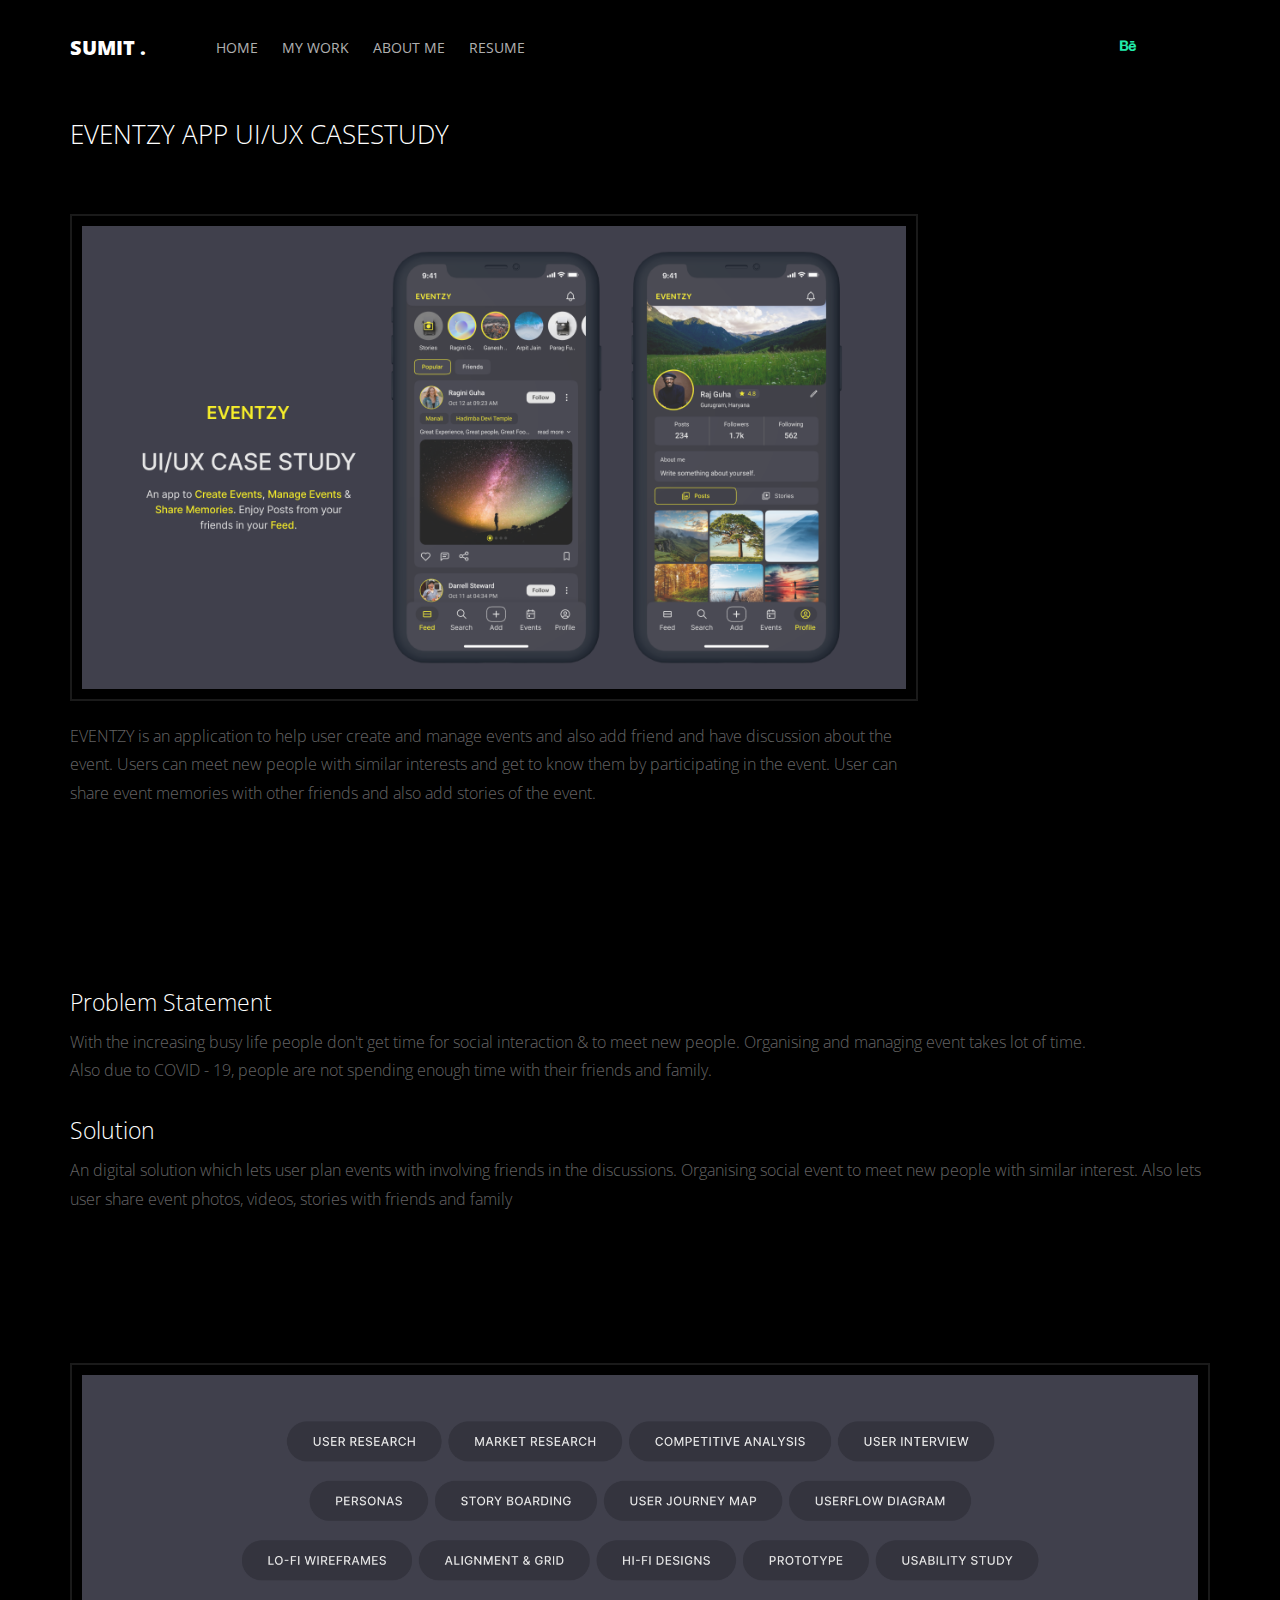
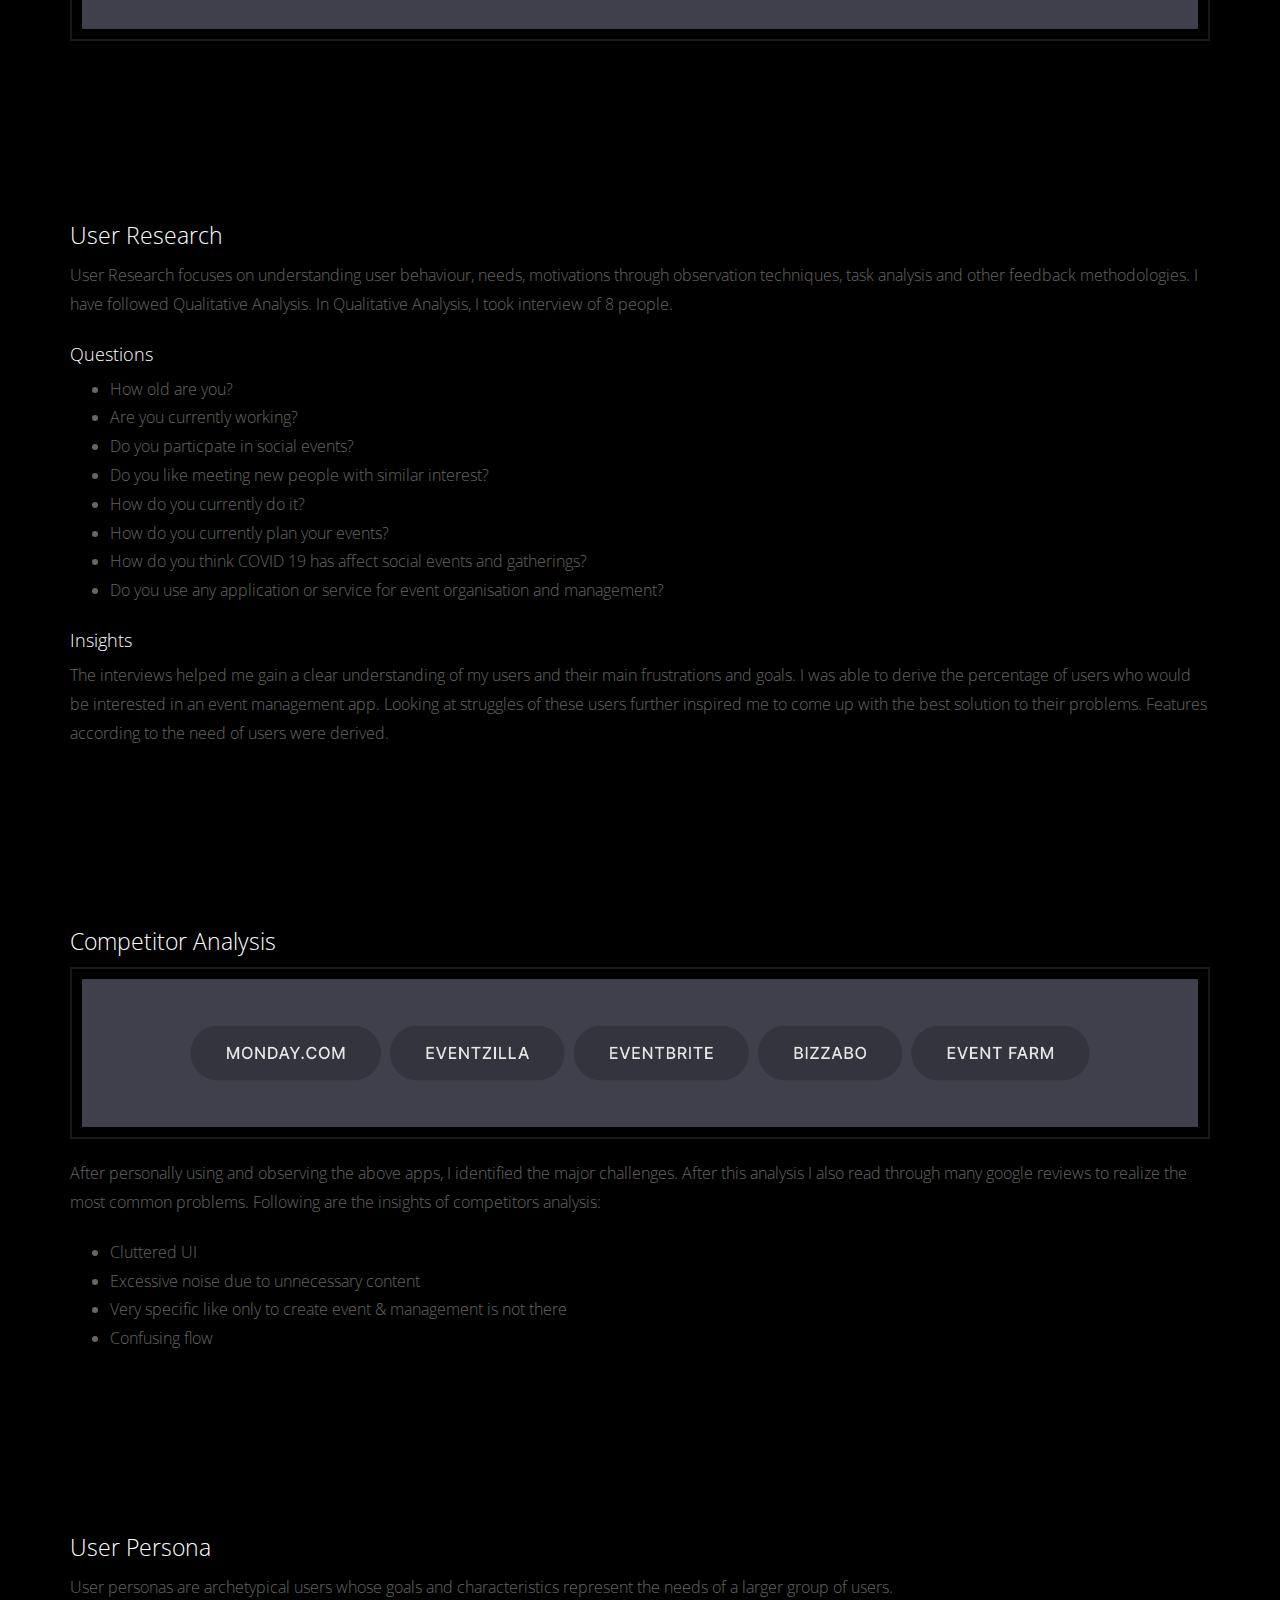
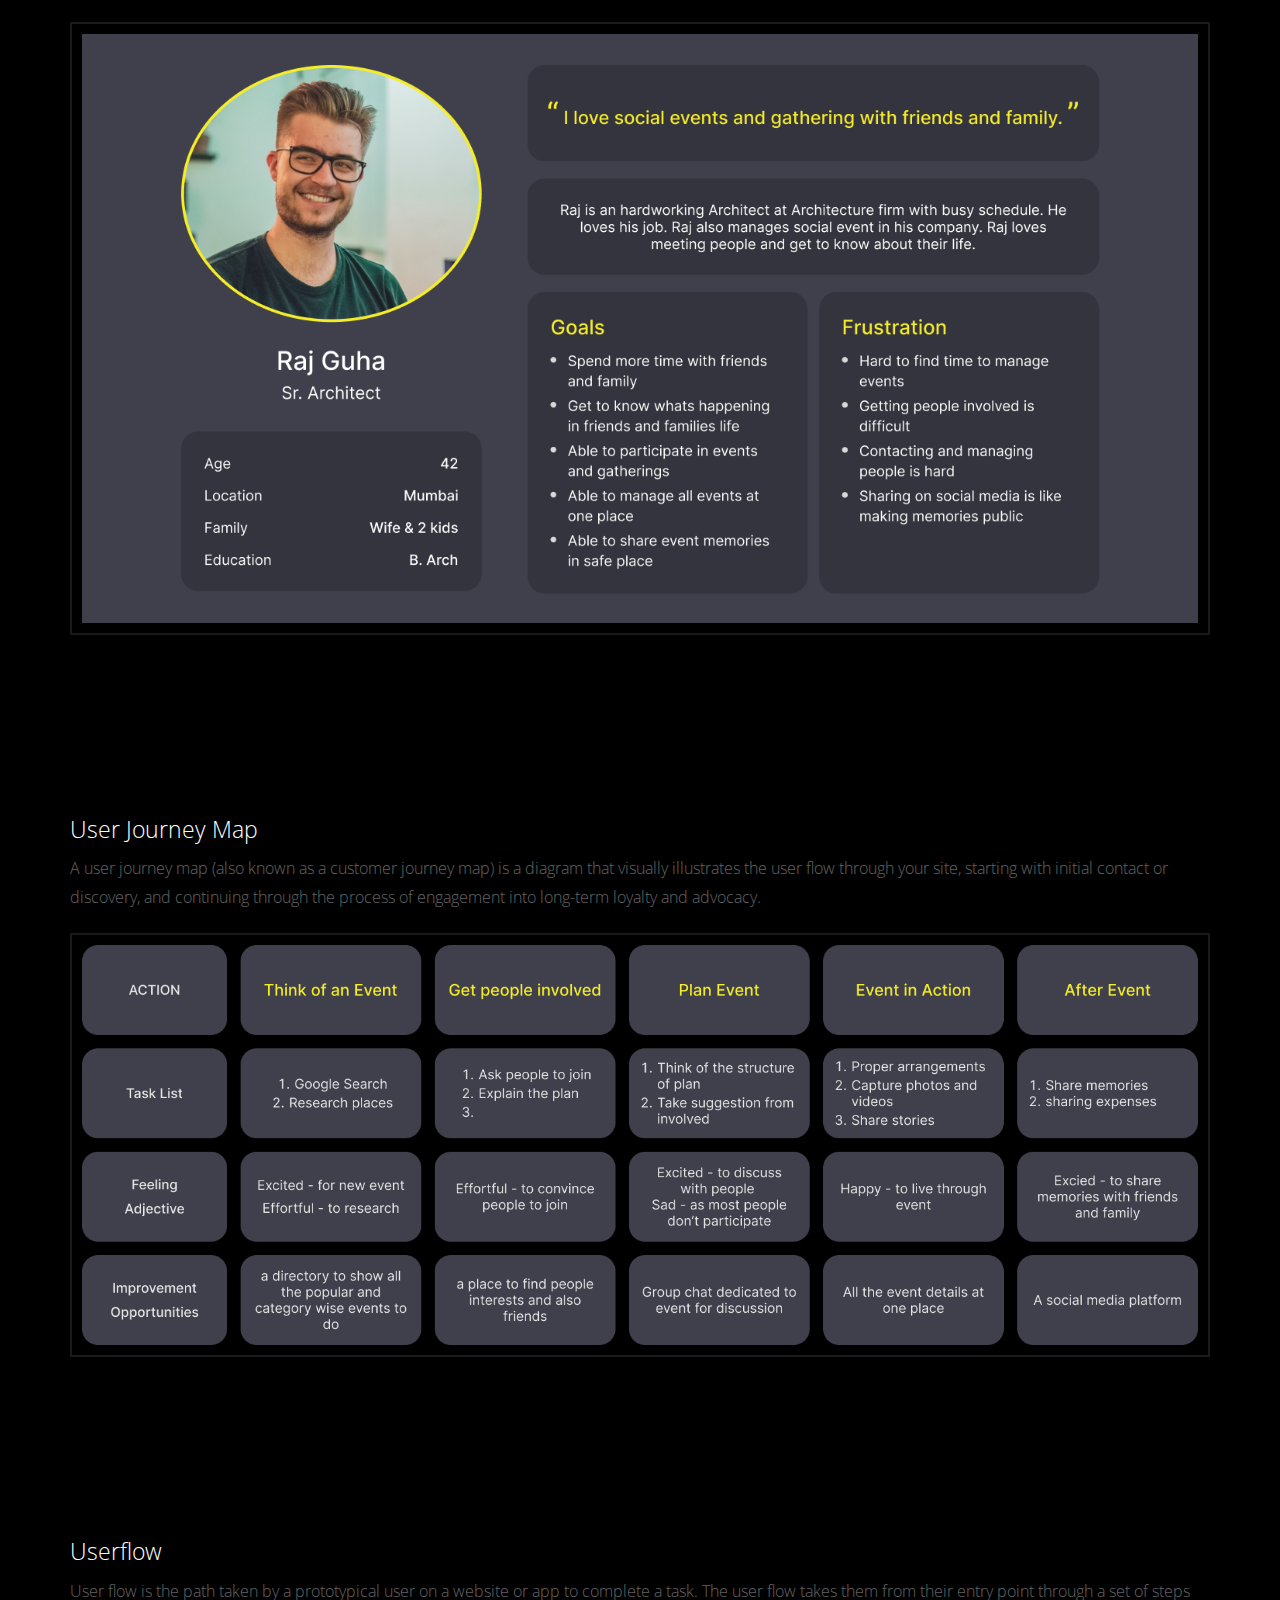
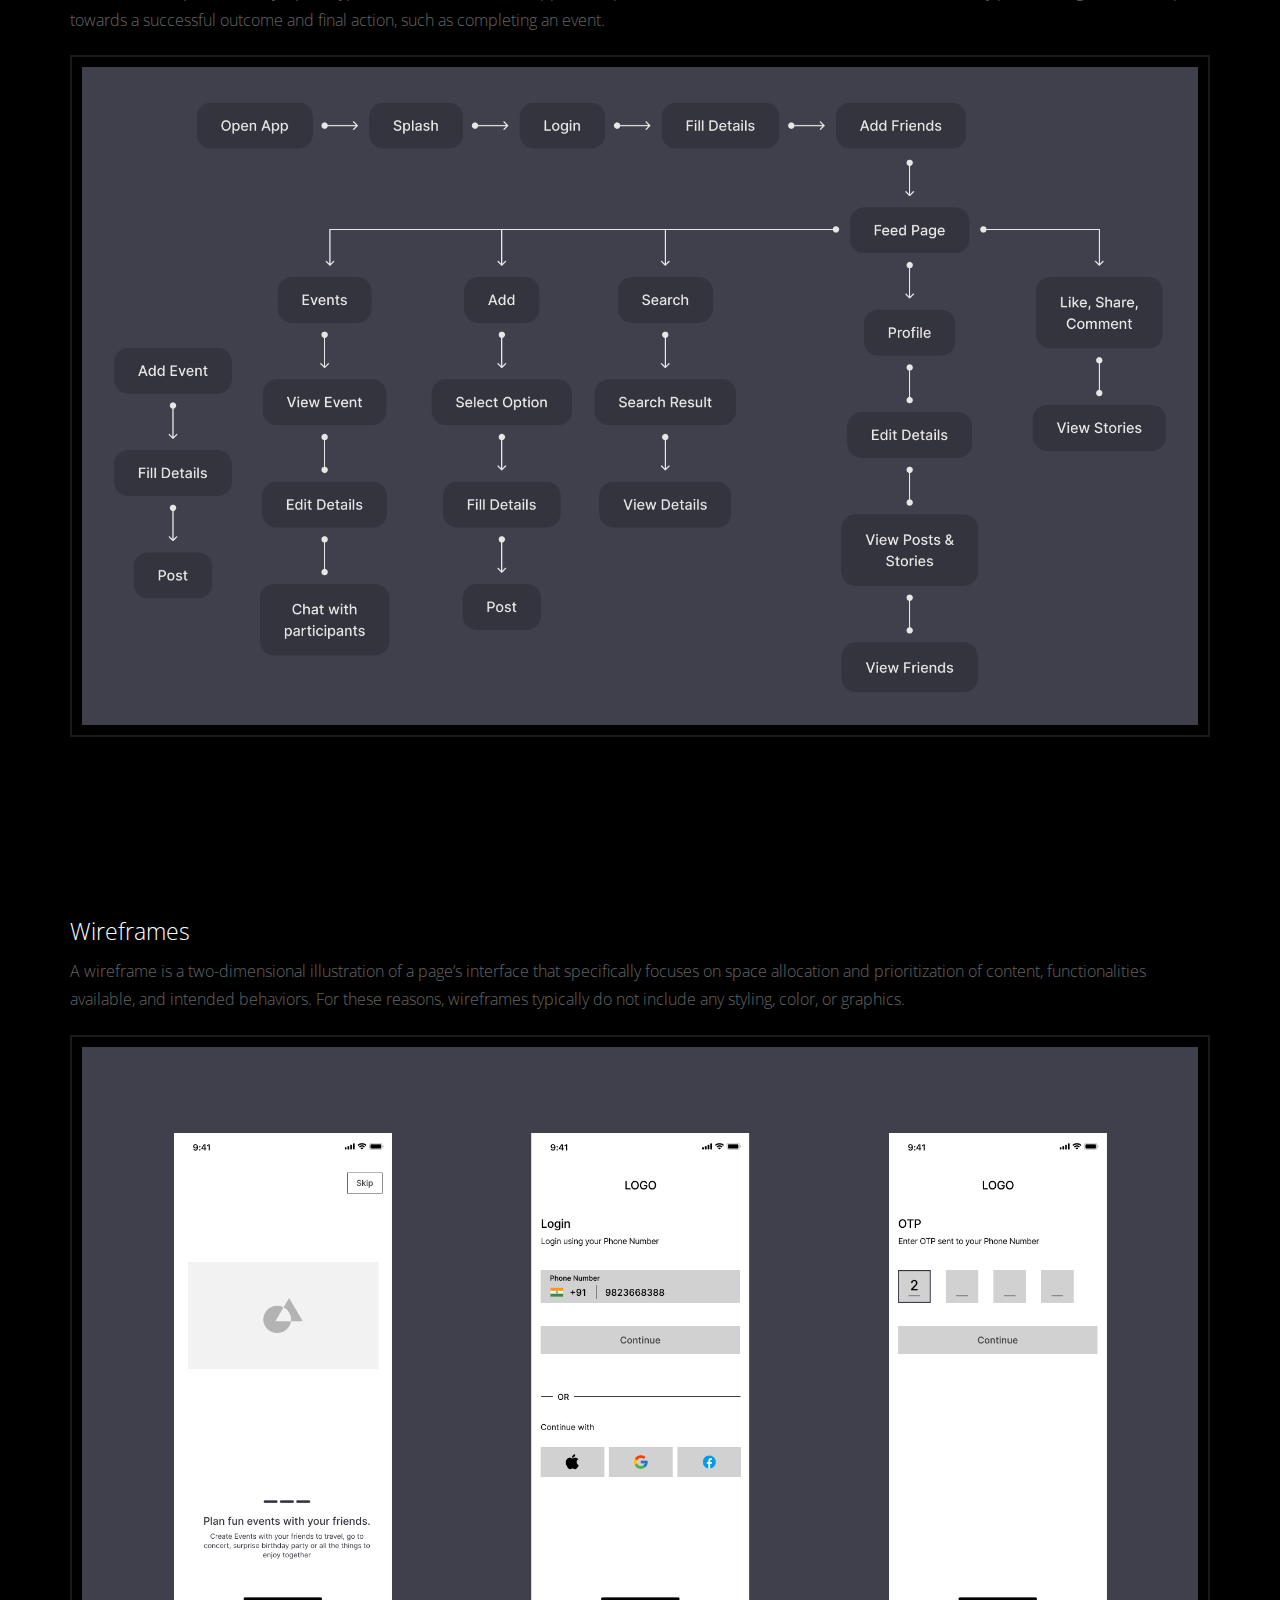
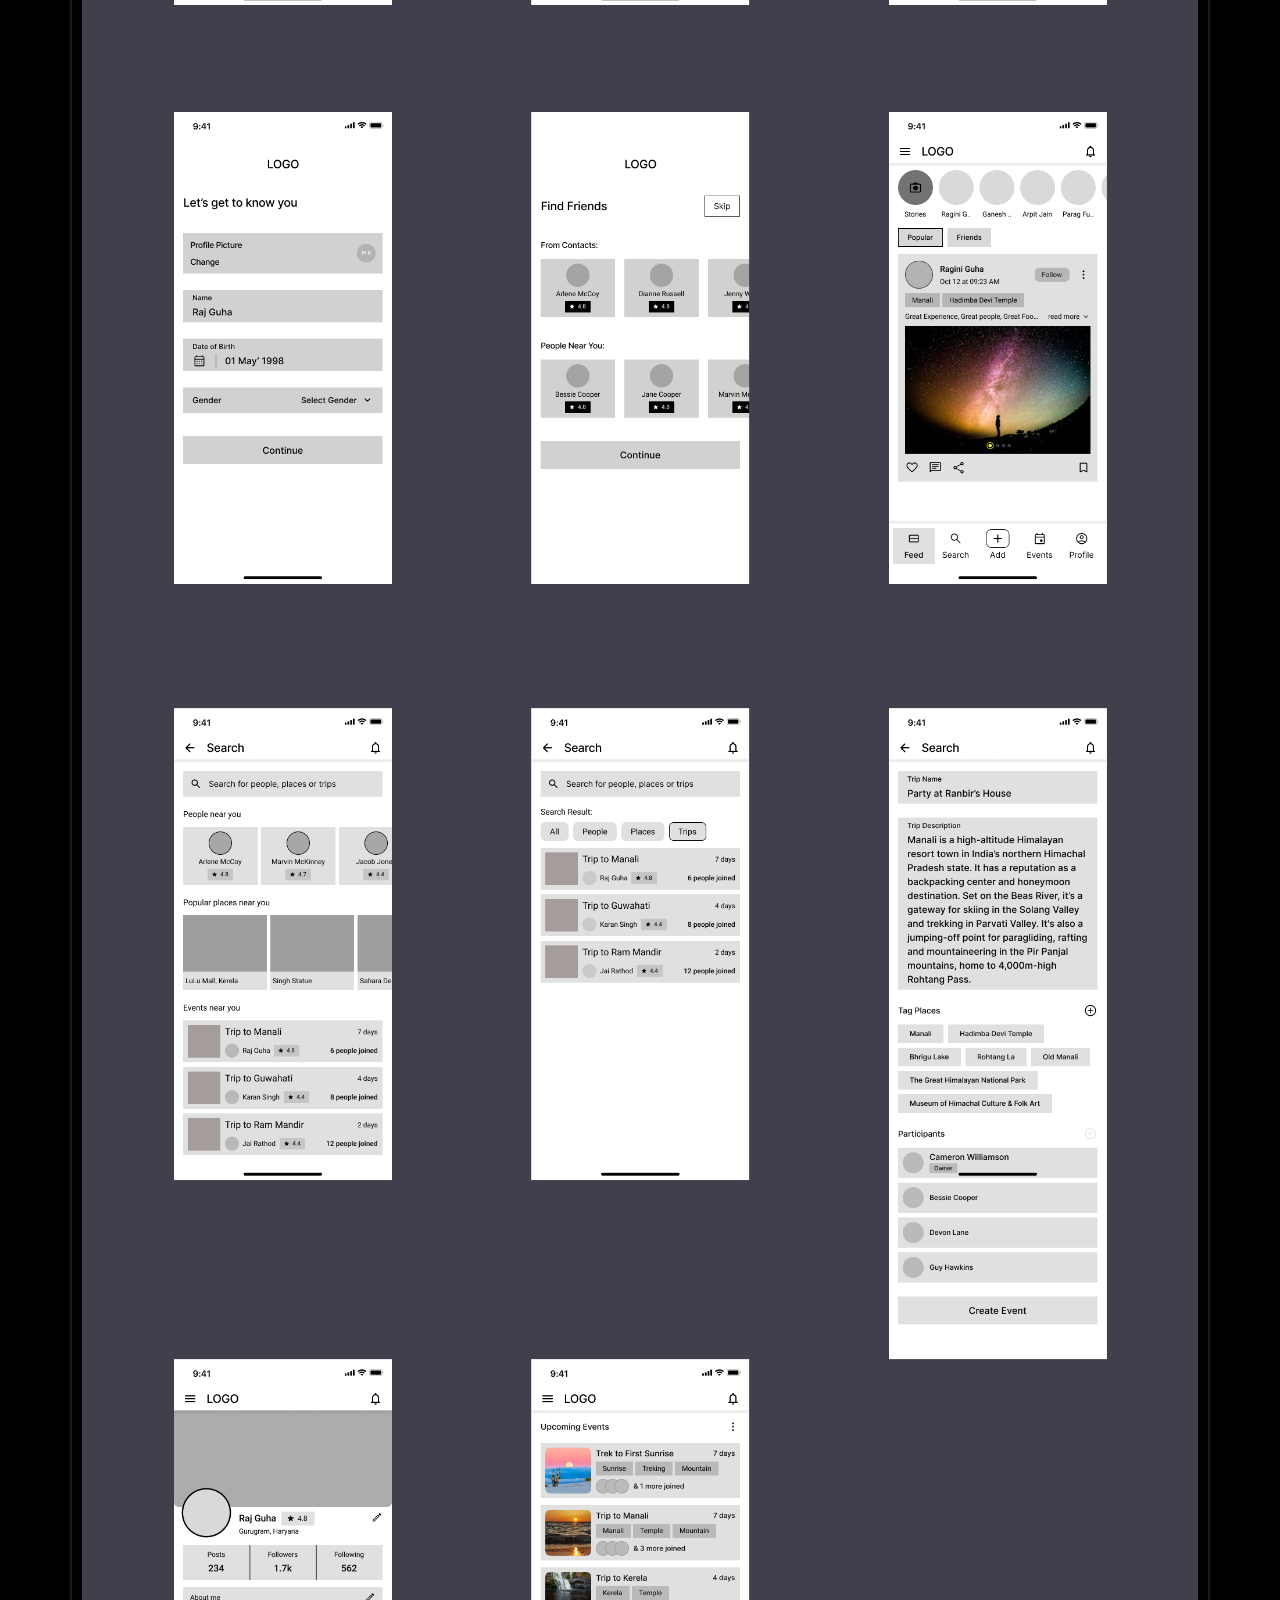
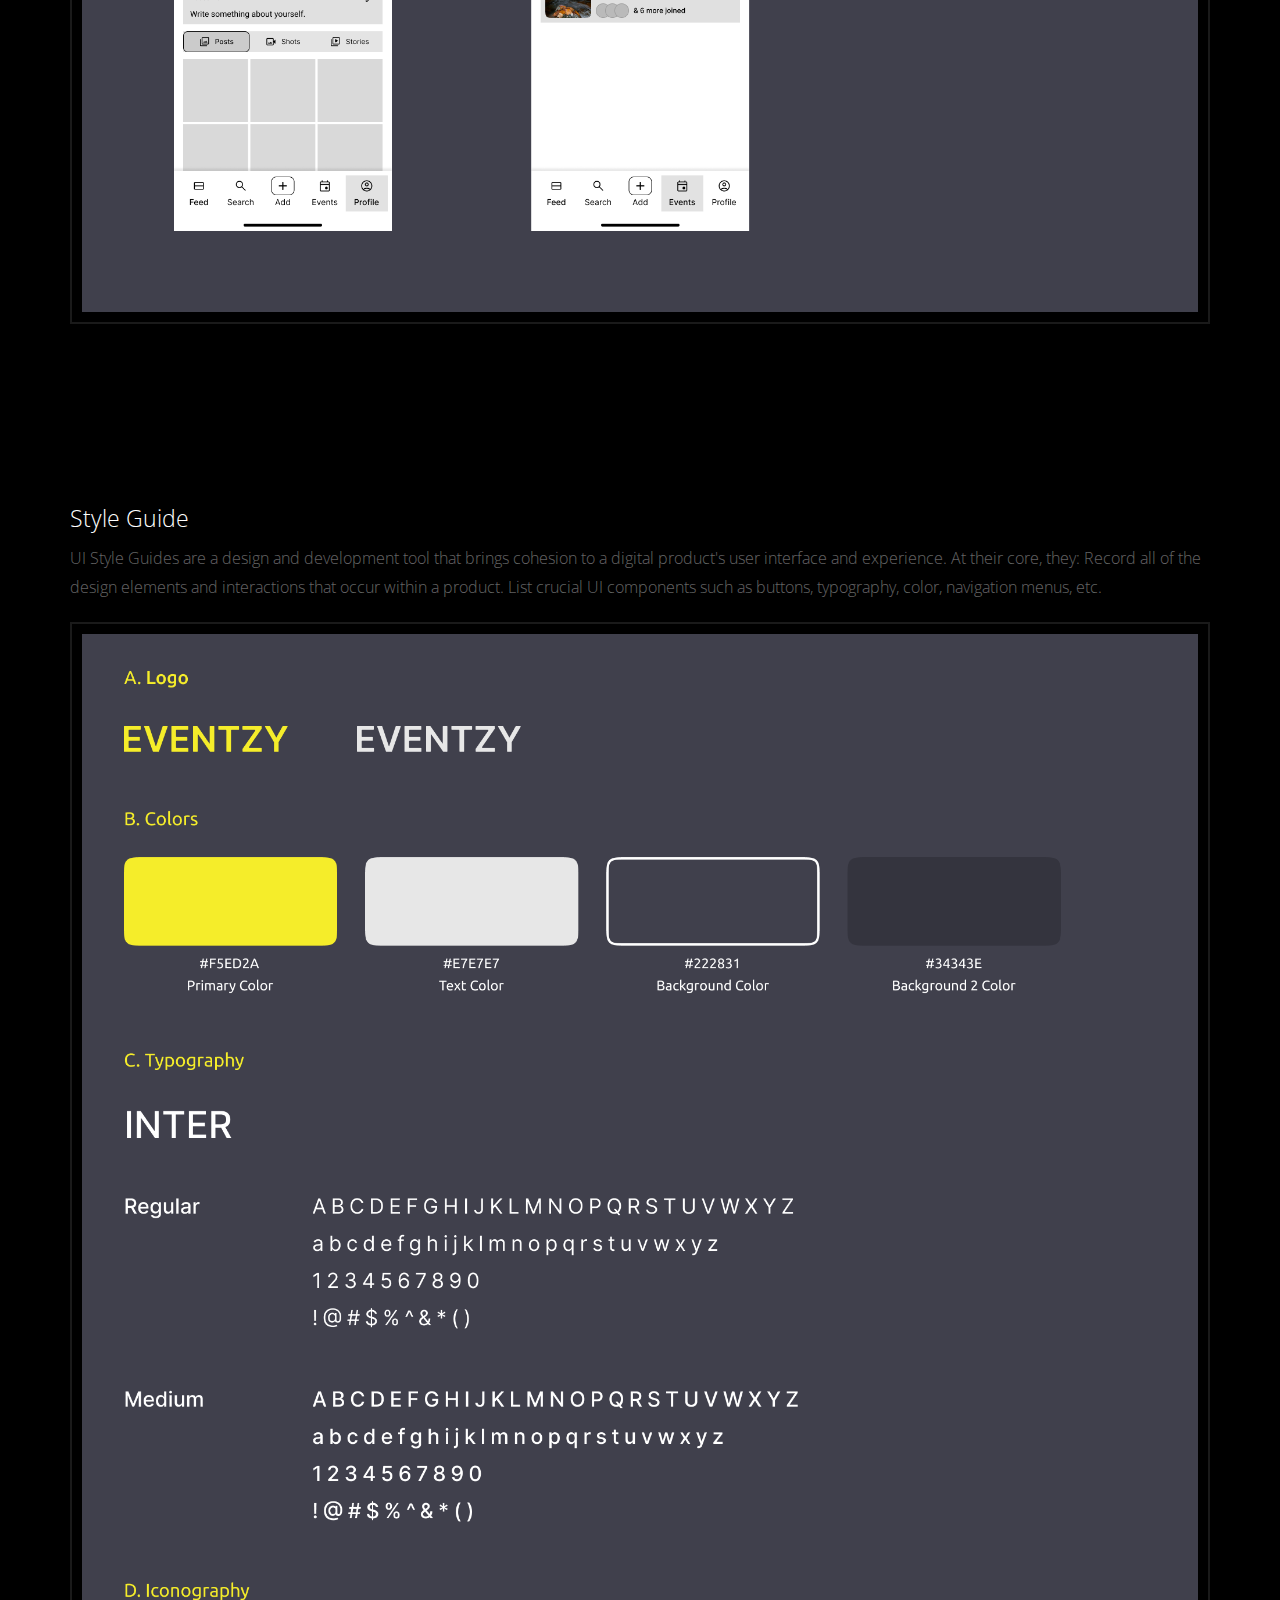
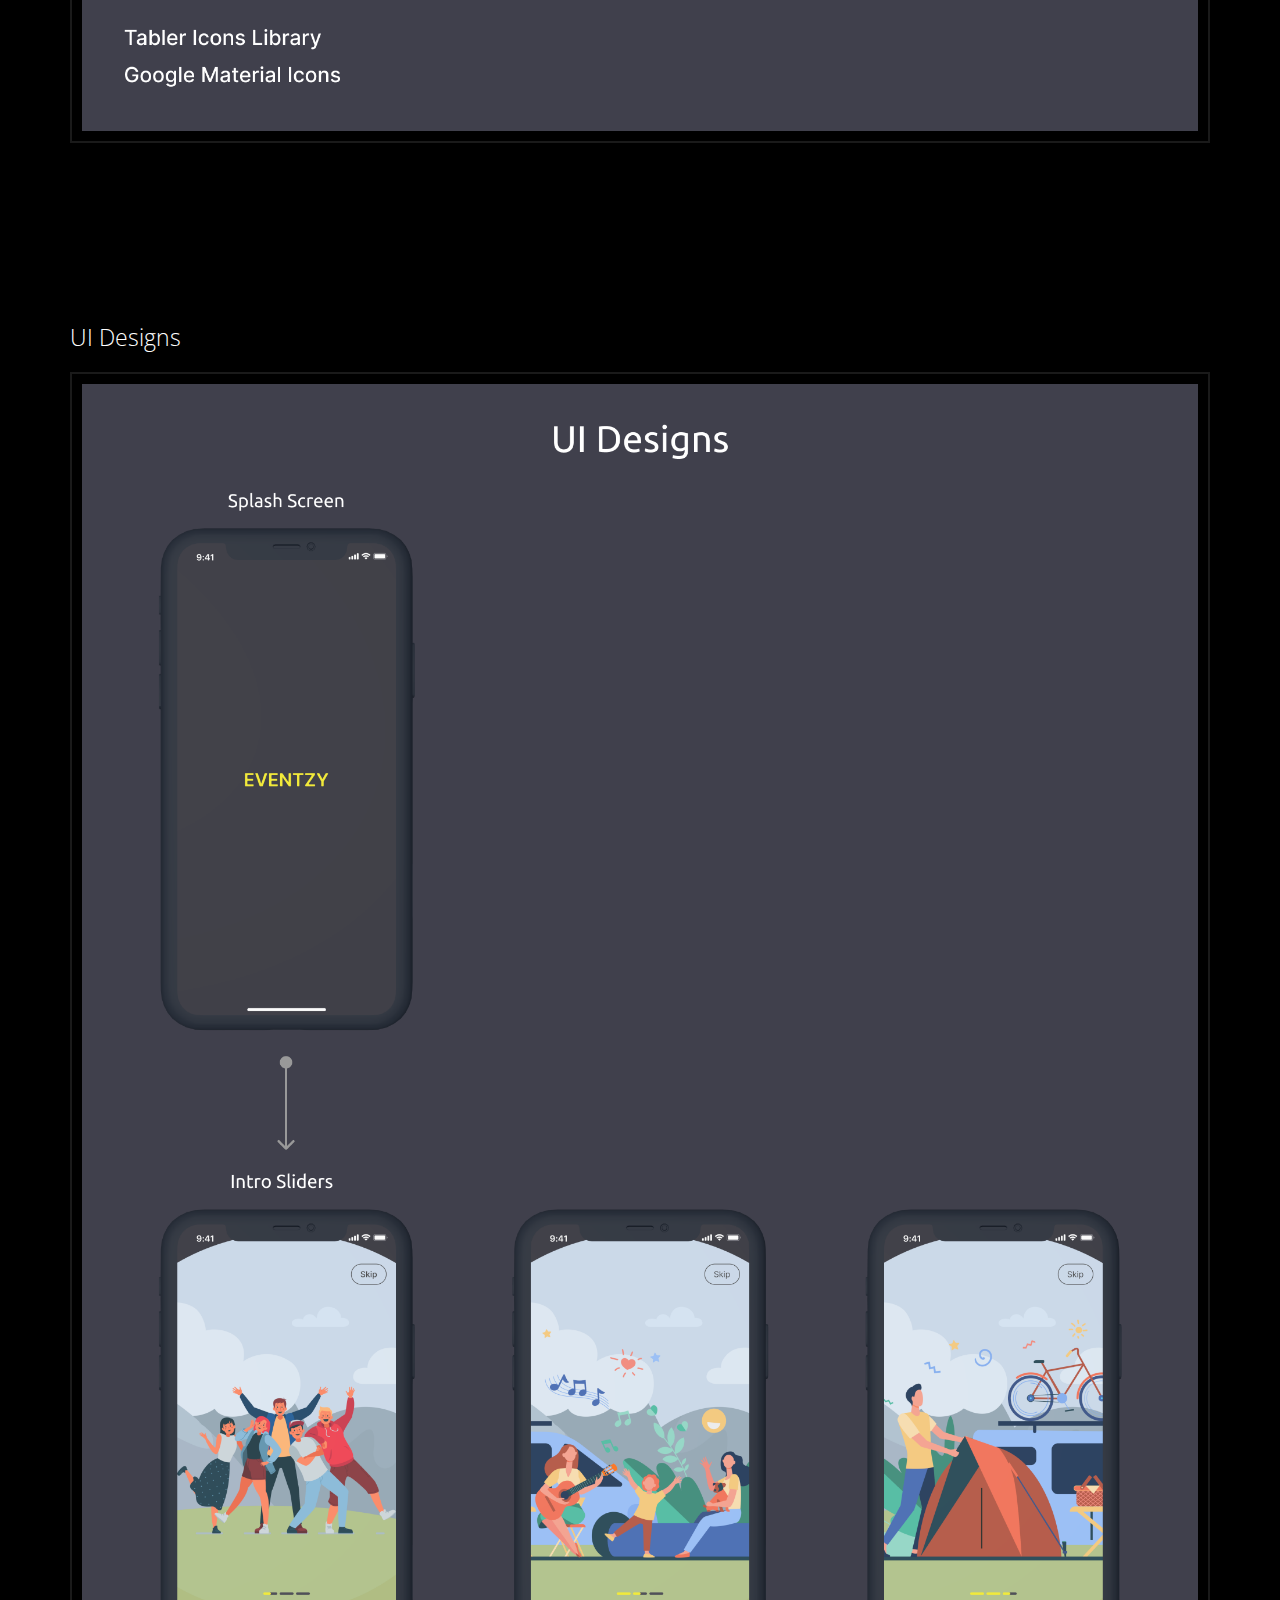
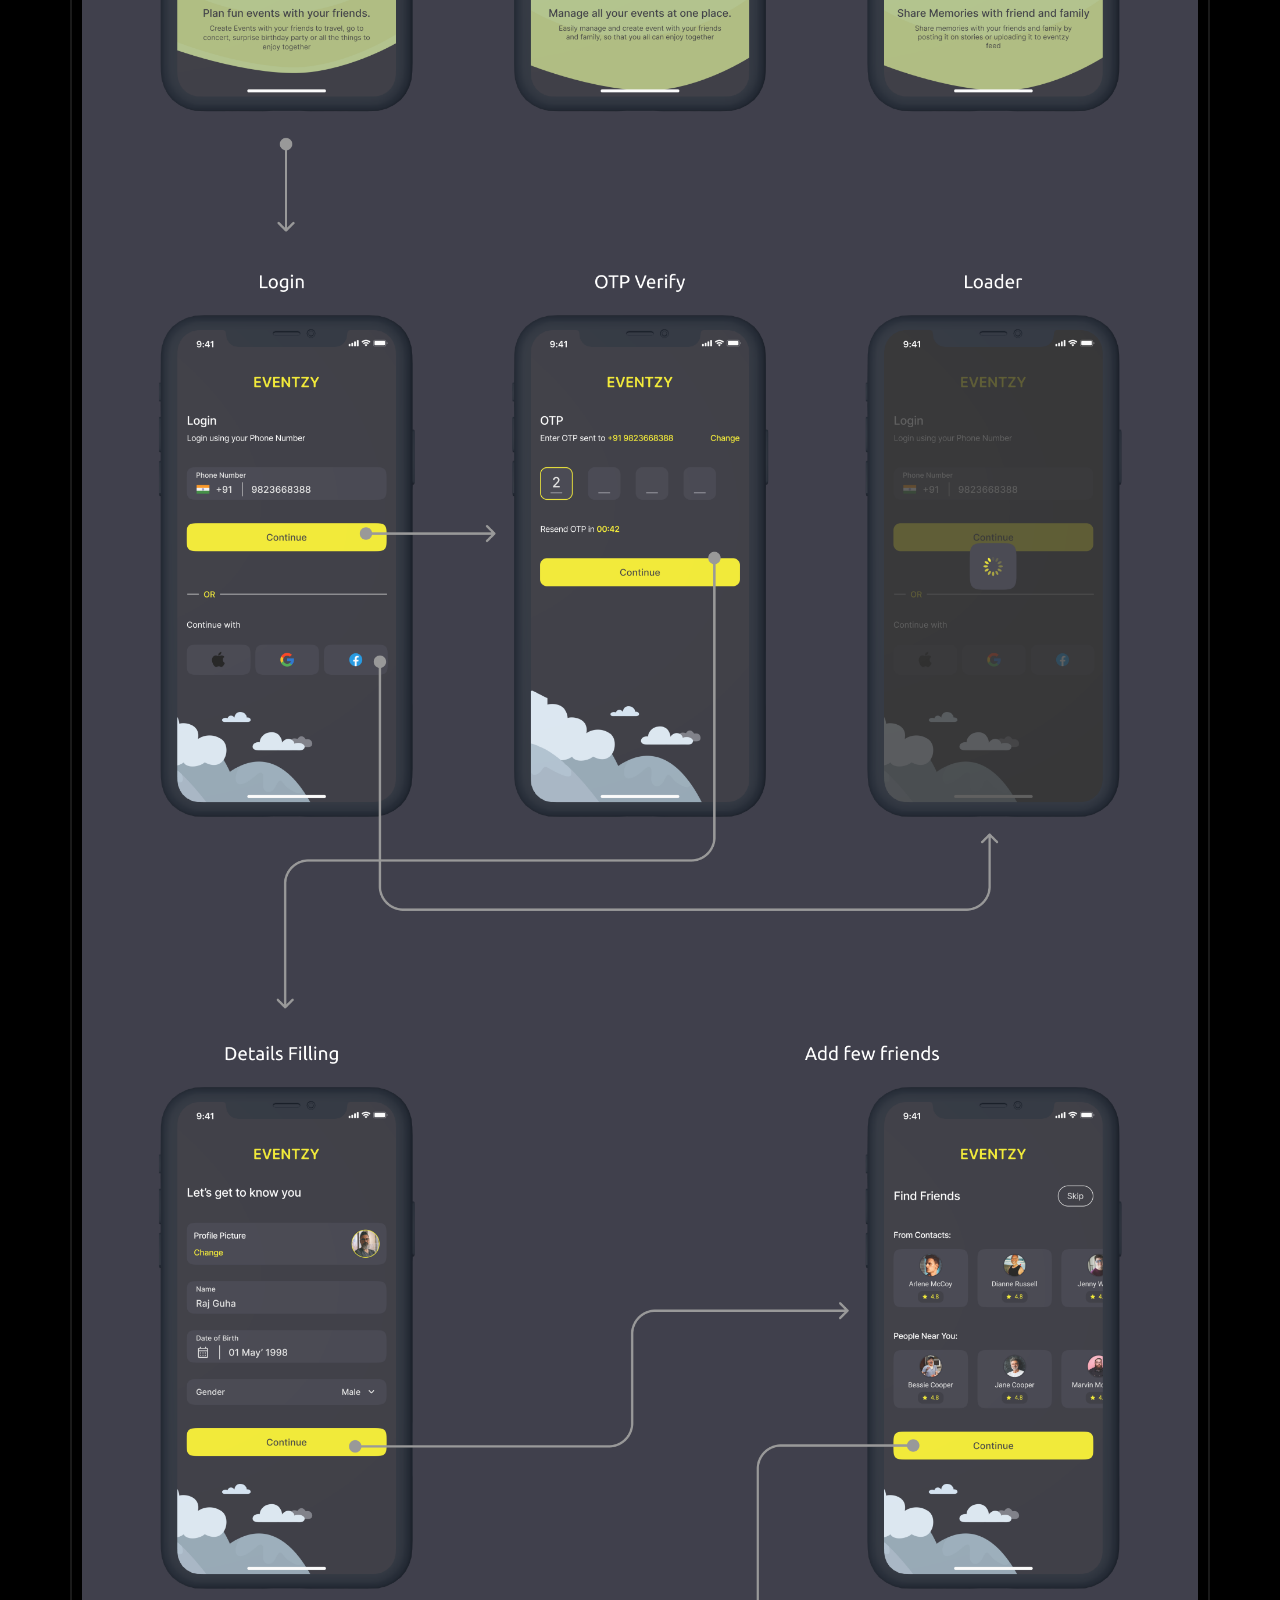
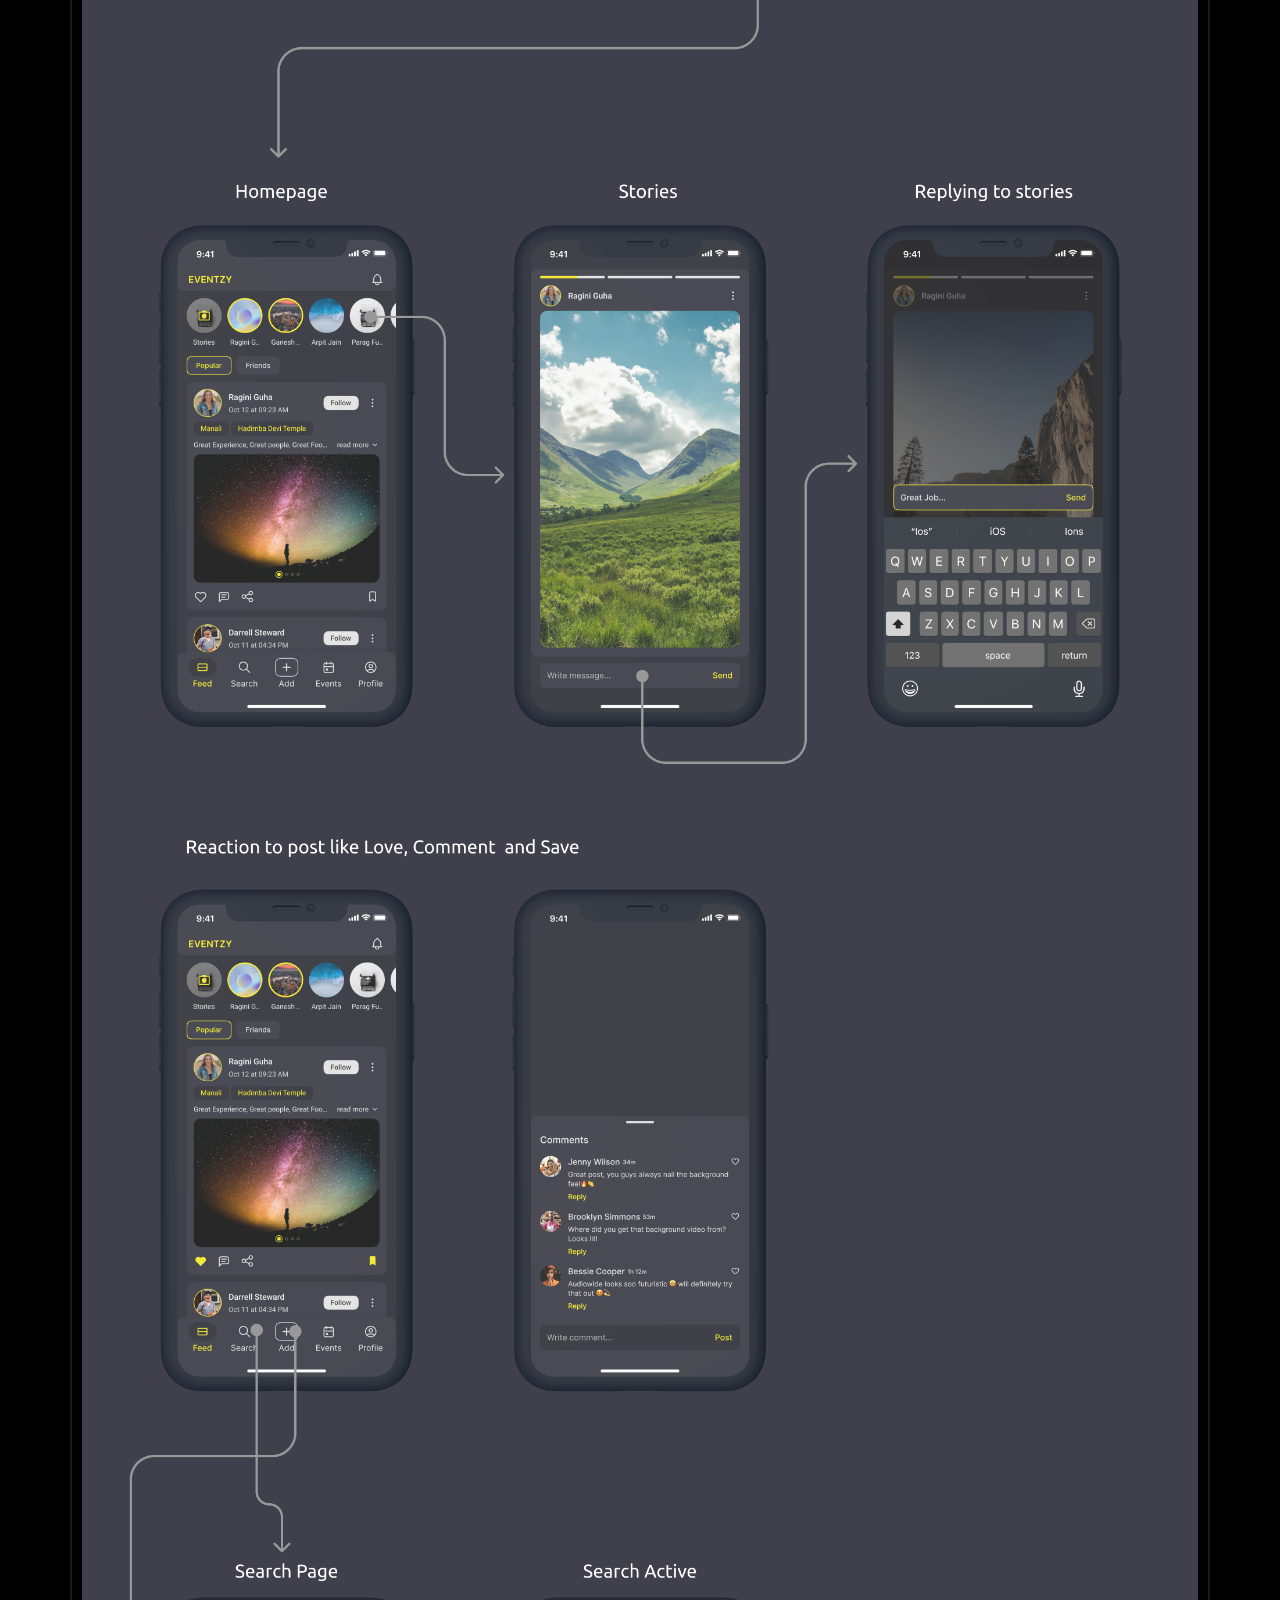
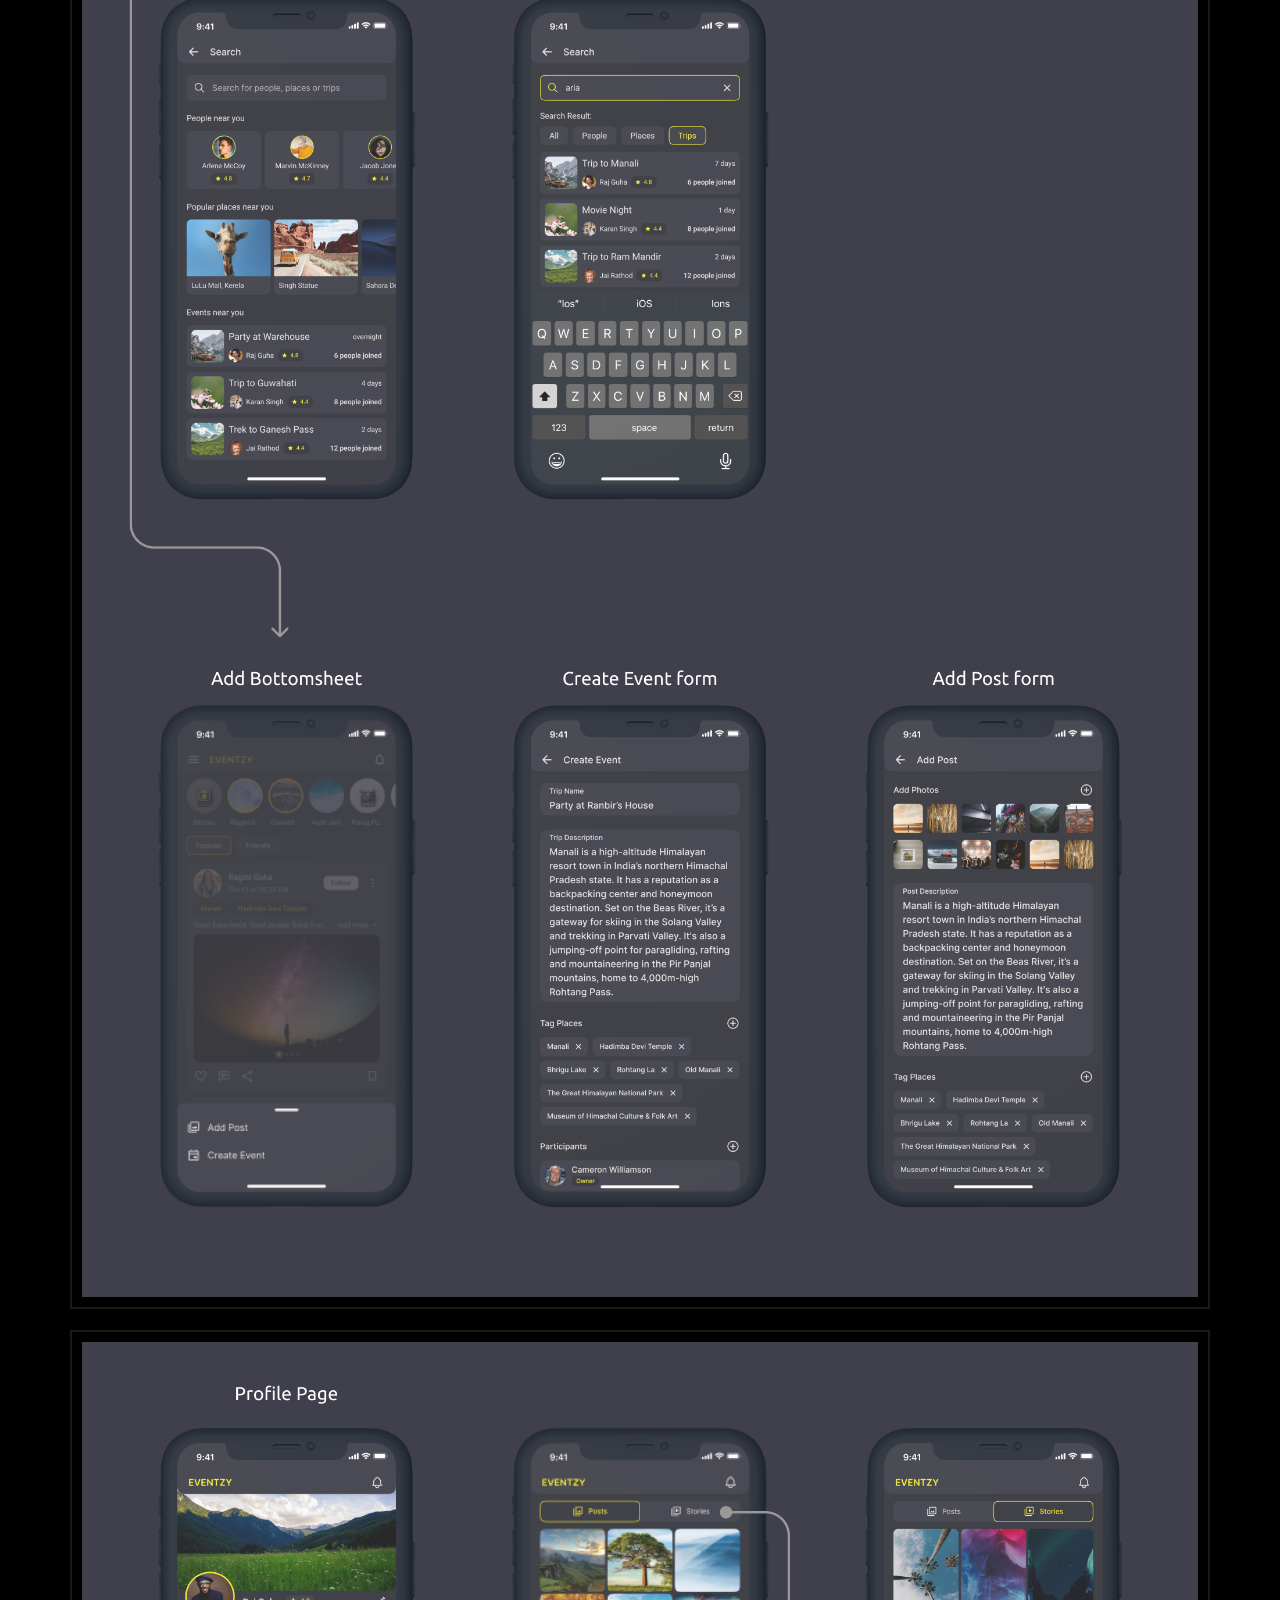
==== eventzy.html @ 3697e4b7 "first commit" ====
<!DOCTYPE html>
<html lang="en">
  <head>
    <meta charset="utf-8">
    <meta name="viewport" content="width=device-width, initial-scale=1">
    <title>Sumit Nikhare - About Me</title>
    <meta name="description" content="Sumit Nikhare Portfolio website">
    <meta name="keywords" content="Sumit Nikhare, portfoilio, UI/UX Designer">
    
    <link href="https://fonts.googleapis.com/css?family=Open+Sans:300,400" rel="stylesheet">
    <link rel="stylesheet" href="css/styles-merged.css">
    <link rel="stylesheet" href="css/style.min.css">
    <link rel="stylesheet" href="css/custom.css">
  </head>
  
  <body>  
  <div class="probootstrap-loader"></div>

  <!------------------------------ TOP NAVIGATION - START ------------------------------>
  <header role="banner" class="probootstrap-header">
    <div class="container">
        <a href="index.html" class="probootstrap-logo">Sumit<span> .</span></a>
        
        <a href="#" class="probootstrap-burger-menu visible-xs" ><i>Menu</i></a>
        <div class="mobile-menu-overlay"></div>

        <nav role="navigation" class="probootstrap-nav hidden-xs">
          <ul class="probootstrap-main-nav">
            <li><a href="index.html">Home</a></li>
            <li><a href="work.html">My work</a></li>
            <li><a href="about.html">About me</a></li>
            <li><a href="./img/resume_sumitnikhare.pdf" download>Resume</a></li>
          </ul>
          <ul class="probootstrap-right-nav hidden-xs">
            <li><a href="https://www.behance.net/sumitnikhare" _blank><i class="icon-behance"></i></a></li>
            <!-- <li><a href="#"><i class="icon-dribbble"></i></a></li> -->
          </ul>
          <div class="extra-text visible-xs"> 
            <a href="#" class="probootstrap-burger-menu"><i>Menu</i></a>
            <h5>Currently working at</h5>
            <p>Permute Solutions Pvt. Ltd.</p>
            <h5>Connect</h5>
            <ul class="social-buttons">
              <li><a href="https://www.behance.net/sumitnikhare" _blank><i class="icon-behance"></i></a></li>
              <!-- <li><a href="#"><i class="icon-dribbble"></i></a></li> -->
            </ul>
          </div>
        </nav>
    </div>
  </header>
  <!------------------------------ TOP NAVIGATION - END ------------------------------>

  <!------------------------------ PROJECT HEADING - START ------------------------------>
  <section class="page-title">
    <div class="container">
      <!-- <div class="row">
        <div class="col-md-12 section-heading"> -->
          <h1>Eventzy App UI/UX Casestudy</h1>
        <!-- </div>
      </div> -->
    </div>
  </section>
  <!------------------------------ PROJECT HEADING - END ------------------------------>

  <!------------------------------ PROJECT DETAILS - START ------------------------------>
  <section class="probootstrap-section">
    <div class="container">
      <div class="row">
        <div class="col-md-9">
          <p><img src="img/eventzy/header.png" alt="Project Image" class="img-responsive img-border"></p>

          <p>EVENTZY is an application to help user create and manage events and also add friend and have discussion about the event. Users can meet new people with similar interests and get to know them by participating in the event. User can share event memories with other friends and also add stories of the event.</p>

        </div>

        <div class="col-md-3">
          <div class="service left-icon probootstrap-animate">
            <div class="text">
              <h3 class="heading">My Role</h3>
              <p>Ideation, Research, Define, UI, Usability Testing & Documentation</p>

              <h3 class="heading">Tools</h3>
              <p>Figma, Adobe Ai, Google Forms, Invision</p>

              <h3 class="heading">Duration</h3>
              <p>6 weeks</p>

              <h3 class="heading">Application</h3>
              <p>iOS, Android</p>
            </div>
          </div>
        </div>
      </div>
    </div>
  </section>

  <section class="probootstrap-section">
    <div class="container">
      <div class="col">
        <h2 class="mb32">Problem Statement</h2>
        <p>With the increasing busy life people don't get time for social interaction & to meet new people. Organising and managing event takes lot of time.<br />Also due to COVID - 19, people are not spending enough time with their friends and family.</p>

        <h2 class="mb32">Solution</h2>
        <p>An digital solution which lets user plan events with involving friends in the discussions. Organising social event to meet new people with similar interest. Also lets user share event photos, videos, stories with friends and family</p>

      </div>
      
    </div>
  </section>

  <section class="probootstrap-section">
    <div class="container">
      <div class="col">
        <p><img src="img/eventzy/design-process.png" alt="Project Image" class="img-responsive img-border"></p>
      </div>
    </div>
  </section>

  <section class="probootstrap-section">
    <div class="container">
      <div class="col">
        <h2 class="mb32">User Research</h2>
        <p>User Research focuses on understanding user behaviour, needs, motivations through observation techniques, task analysis and other feedback methodologies. I have followed Qualitative Analysis. In Qualitative Analysis, I took interview of 8 people.</p>

        <h4 class="mb32">Questions</h4>
        <ul>
          <li>How old are you?</li>
          <li>Are you currently working?</li>
          <li>Do you particpate in social events?</li>
          <li>Do you like meeting new people with similar interest?</li>
          <li>How do you currently do it?</li>
          <li>How do you currently plan your events?</li>
          <li>How do you think COVID 19 has affect social events and gatherings?</li>
          <li>Do you use any application or service for event organisation and management?</li>
          <!-- <li>Are you currently working?</li> -->
          <!-- <li>Are you currently working?</li> -->
        </ul>

        <h4 class="mb32">Insights</h4>
        <p>The interviews helped me gain a clear understanding of my users and their main frustrations and goals. I was able to derive the percentage of users who would be interested in an event management app. Looking at struggles of these users further inspired me to come up with the best solution to their problems. Features according to the need of users were derived.</p>

      </div>
      
    </div>
  </section>

  <section class="probootstrap-section">
    <div class="container">
      <div class="col">
        <h2 class="mb32">Competitor Analysis</h2>
        <p><img src="img/eventzy/comp-s.png" alt="Project Image" class="img-responsive img-border"></p>
        <p>After personally using and observing the above apps, I identified the major challenges. After this analysis I also read through many google reviews to realize the most common problems. Following are the insights of competitors analysis:</p>

        <ul>
          <li>Cluttered UI</li>
          <li>Excessive noise due to unnecessary content</li>
          <li>Very specific like only to create event & management is not there</li>
          <li>Confusing flow</li>
        </ul>
      </div>      
    </div>
  </section>

  <section class="probootstrap-section">
    <div class="container">
      <div class="col">
        <h2 class="mb32">User Persona</h2>
        <p>User personas are archetypical users whose goals and characteristics represent the needs of a larger group of users. </p>
        <p><img src="img/eventzy/persona1.png" alt="Project Image" class="img-responsive img-border"></p>
      </div>      
    </div>
  </section>

  <section class="probootstrap-section">
    <div class="container">
      <div class="col">
        <h2 class="mb32">User Journey Map</h2>
        <p> A user journey map (also known as a customer journey map) is a diagram that visually illustrates the user flow through your site, starting with initial contact or discovery, and continuing through the process of engagement into long-term loyalty and advocacy.</p>
        <p><img src="img/eventzy/user-journey-map.png" alt="Project Image" class="img-responsive img-border"></p>
      </div>      
    </div>
  </section>

  <section class="probootstrap-section">
    <div class="container">
      <div class="col">
        <h2 class="mb32">Userflow</h2>
        <p>User flow is the path taken by a prototypical user on a website or app to complete a task. The user flow takes them from their entry point through a set of steps towards a successful outcome and final action, such as completing an event.</p>
        <p><img src="img/eventzy/userflow.png" alt="Project Image" class="img-responsive img-border"></p>
      </div>      
    </div>
  </section>

  <section class="probootstrap-section">
    <div class="container">
      <div class="col">
        <h2 class="mb32">Wireframes</h2>
        <p>A wireframe is a two-dimensional illustration of a page’s interface that specifically focuses on space allocation and prioritization of content, functionalities available, and intended behaviors. For these reasons, wireframes typically do not include any styling, color, or graphics.</p>
        <p><img src="img/eventzy/wireframes.png" alt="Project Image" class="img-responsive img-border"></p>
      </div>      
    </div>
  </section>

  <section class="probootstrap-section">
    <div class="container">
      <div class="col">
        <h2 class="mb32">Style Guide</h2>
        <p>UI Style Guides are a design and development tool that brings cohesion to a digital product's user interface and experience. At their core, they: Record all of the design elements and interactions that occur within a product. List crucial UI components such as buttons, typography, color, navigation menus, etc.</p>
        <p><img src="img/eventzy/style-guide.png" alt="Project Image" class="img-responsive img-border"></p>
      </div>      
    </div>
  </section>

  <section class="probootstrap-section">
    <div class="container">
      <div class="col">
        <h2 class="mb32">UI Designs</h2>
        <p></p>
        <p><img src="img/eventzy/ui-designs-1.png" alt="Project Image" class="img-responsive img-border"></p>
        <p><img src="img/eventzy/ui-designs-2.png" alt="Project Image" class="img-responsive img-border"></p>
      </div>      
    </div>
  </section>
  <!------------------------------ PROJECT DETAILS - END ------------------------------>

  <!------------------------------ CONTACT ME - START ------------------------------>
  <div class="container">
    <div class="probootstrap-cta probootstrap-animate">
      <h2 class="mb20">get in touch</h2>
      <p>Have a great project in mind, let's have a cup of coffee and discuss.</p>
      <p><a href="mailto:sumit.nikhare@outlook.com">Say Hi!!</a></p>
    </div>
  </div>
  <!------------------------------ CONTACT ME - END ------------------------------>

  <!------------------------------ NEXT PROJECTS - START ------------------------------>
  <section class="probootstrap-section">
    <div class="container">
      <div class="row">
        <div class="col-md-12 section-heading probootstrap-animate">
          <h2>Next Projects</h2>
        </div>
      </div>
      <div class="row">
        <div class="col-md-4 probootstrap-animate">
          <div class="probootstrap-card">
            <div class="probootstrap-card-media">
              <a href="ACPapp.html"><img src="img/acp-app/thumbnail.png" class="img-responsive img-border" alt="Free HTML5 Template by uicookies.com"></a>
            </div>
            <div class="probootstrap-card-text">
              <h2 class="probootstrap-card-heading mb0">ACP App Casestudy</h2>
              <p class="category">Design</p>
              <p>Anagrow is a B2B Platform for channel partners(brokers) to view listing of properties and sell them to clients. App allows CPs to manage all their clients with the help of CRM which is inbuild in the app and also after selling the property CPs can manage all the finance proceeding in the app itself with the help of CM(commission management). CPs get exciting offers and early commission on the selling of properties with Seal of Trust.</p>
              <p><a href="ACPapp.html">View Project</a></p>
            </div>
          </div>
        </div>
      </div>
    </div>
  </section>
  <!------------------------------ NEXT PROJECTS - START ------------------------------>

  <!------------------------------ FOOTER - START ------------------------------>
  <footer class="probootstrap-footer probootstrap-bg">
    <div class="container">
      
      <div class="row copyright">
        <div class="col-md-6">
          <div class="probootstrap-footer-widget">
            <ul class="probootstrap-main-nav">
              <li><a href="index.html">Home</a></li>
              <li><a href="work.html">My work</a></li>
              <li><a href="about.html">About me</a></li>
              <li><a href="./img/resume_sumitnikhare.pdf" download>Download Resume</a></li>
            </ul>
          </div>
        </div>
        <div class="col-md-6">
          <div class="probootstrap-footer-widget right">
            <ul class="probootstrap-social">
              <!-- <li><a href="#"><i class="icon-dribbble"></i></a></li> -->
              <li><a href="https://www.behance.net/sumitnikhare" _blank><i class="icon-behance"></i></a></li>
            </ul>
          </div>
        </div>
      </div>
    </div>
  </footer>
  <!------------------------------ FOOTER - END ------------------------------>

  <div class="gototop js-top">
    <a href="#" class="js-gotop"><i class="icon-chevron-thin-up"></i></a>
  </div>
  <script src="js/scripts.min.js"></script>
  <script src="js/main.min.js"></script>
  <script src="js/custom.js"></script>

  </body>
</html>
---- css/style.min.css ----
.probootstrap-logo,body{font-family:"Open Sans",sans-serif}.btn,.probootstrap-footer-widget .heading{letter-spacing:.1em;text-transform:uppercase}@font-face{font-family:icomoon;src:url(../fonts/icomoon/icomoon.eot?1z9v6x);src:url(../fonts/icomoon/icomoon.eot?1z9v6x#iefix) format("embedded-opentype"),url(../fonts/icomoon/icomoon.ttf?1z9v6x) format("truetype"),url(../fonts/icomoon/icomoon.woff?1z9v6x) format("woff"),url(../fonts/icomoon/icomoon.svg?1z9v6x#icomoon) format("svg");font-weight:400;font-style:normal}html{overflow-x:hidden;font-size:1em}body{background:#000;font-size:16px;line-height:1.8;color:rgba(255,255,255,.4);font-weight:300}::selection{background:#000;color:#fff}::-moz-selection{background:#000;color:#fff}.page-title h1,.probootstrap-card .probootstrap-card-text .probootstrap-card-heading,.probootstrap-panel .panel .panel-title,.section-heading h2,.service .heading,.service.left-icon h3,h1,h2,h3,h4{margin:1.414em 0 .5em;line-height:1.2;font-weight:300;color:#fff}.page-title h1,h1{margin-top:0;font-size:1.602em}.section-heading h2,h2{font-size:1.424em}.probootstrap-card .probootstrap-card-text .probootstrap-card-heading,.service .heading,.service.left-icon h3,h3{font-size:1.266em}.probootstrap-panel .panel .panel-title,h4{font-size:1.125em}.font_small,small{font-size:.889em}figure,ol,p,ul{margin-bottom:1.3em}a{-webkit-transition:.3s all;transition:.3s all;color:#22eaaa}a:focus,a:hover{color:#f2f2f2;text-decoration:none!important}a.hover-reverse{color:#fff}a.hover-reverse:active,a.hover-reverse:focus,a.hover-reverse:hover{color:#22eaaa;text-decoration:none}.probootstrap-header{padding-top:30px;padding-bottom:30px;width:100%;z-index:12;position:absolute;top:0}.probootstrap-logo{float:left;color:#fff;padding-left:0;font-size:20px;display:block;text-transform:uppercase;font-weight:900}.probootstrap-logo:active,.probootstrap-logo:focus,.probootstrap-logo:hover{color:#fff}@media screen and (max-width:768px){.probootstrap-logo{padding-left:0}}.probootstrap-nav{margin-left:60px;text-align:left;float:left;width:calc(100% - 200px);position:relative}.probootstrap-mobile-menu-active .probootstrap-nav{text-align:left;position:fixed;display:block!important;overflow-y:auto;top:0;right:0;bottom:0;z-index:1100;height:100vh;width:300px;background:#000;padding:40px;-webkit-transition:.3s all ease-out;transition:.3s all ease-out;-webkit-transform:translateX(300px);transform:translateX(300px)}.probootstrap-mobile-menu-active .probootstrap-nav .extra-text{display:block;float:left;clear:both;margin-top:30px;color:#fff}.probootstrap-mobile-menu-active .probootstrap-nav .extra-text .social-buttons{padding:0;margin:0 0 20px}.probootstrap-mobile-menu-active .probootstrap-nav .extra-text .social-buttons li{display:inline-block;zoom:1;padding:0;margin:0}.probootstrap-mobile-menu-active .probootstrap-nav .extra-text .social-buttons li a{color:#fff;padding:10px}.probootstrap-mobile-menu-active .probootstrap-nav .extra-text .social-buttons li:first-child a{padding-left:0}.probootstrap-mobile-menu-active .probootstrap-nav .extra-text h5{text-transform:uppercase;font-size:12px;font-weight:700;letter-spacing:.1em;color:rgba(255,255,255,.5)}.probootstrap-mobile-menu-active.show .probootstrap-nav{-webkit-transform:translateX(0);transform:translateX(0)}.probootstrap-main-nav{margin:0;padding:0}.probootstrap-mobile-menu-active .probootstrap-main-nav{float:left;margin-top:40px;width:100%}.probootstrap-main-nav li{margin:0;padding:0 10px;list-style:none;display:inline;font-size:18px}.probootstrap-mobile-menu-active .probootstrap-main-nav li{margin-bottom:10px;padding-left:0;padding-right:0;display:block}.probootstrap-main-nav li a{font-weight:400;text-transform:uppercase;padding:10px 0;color:rgba(255,255,255,.7);font-size:14px}.probootstrap-main-nav li a:hover,.probootstrap-mobile-menu-active .probootstrap-main-nav li a:hover,.probootstrap-mobile-menu-active.show .probootstrap-main-nav li a{color:#fff}.probootstrap-mobile-menu-active .probootstrap-main-nav li a{margin-bottom:10px;padding:5px 0;display:block;border-bottom:none!important}.probootstrap-main-nav li.probootstrap-cta{margin-left:20px}.probootstrap-main-nav li.probootstrap-cta a{border:2px solid #fff;padding-right:20px;padding-left:20px;border-radius:4px}.probootstrap-main-nav li.probootstrap-cta a:hover{background:#fff;color:#22eaaa}.probootstrap-mobile-menu-active .probootstrap-main-nav li.probootstrap-cta{margin-left:0;margin-top:20px}.probootstrap-mobile-menu-active .probootstrap-main-nav li.probootstrap-cta a{padding-top:2px;padding-bottom:2px}.probootstrap-main-nav li.active a{color:#22eaaa}.probootstrap-main-nav li.active a:hover{color:#fff}.probootstrap-mobile-menu-active .probootstrap-main-nav li.active a{color:#22eaaa}.mobile-menu-overlay{z-index:1099;position:fixed;top:0;bottom:0;left:0;right:0;width:100vw;height:100vh;background:rgba(0,0,0,.3);opacity:0;visibility:hidden;-webkit-transition:.3s all ease-out;transition:.3s all ease-out}.probootstrap-hover-overlay:before,.probootstrap-hover-overlay:hover:before,.probootstrap-mobile-menu-active.show .mobile-menu-overlay{opacity:1;visibility:visible}.probootstrap-header-social{position:absolute;top:34px;right:60px}.probootstrap-header-social li{display:inline;list-style:none;margin-left:5px}.probootstrap-header-social li a{color:#fff}.probootstrap-right-nav{position:absolute;top:3px;right:0;margin:0;padding:0}.probootstrap-right-nav li{padding:0;margin:0;display:inline-block;zoom:1;list-style:none}.probootstrap-right-nav li a{padding:0 10px}.probootstrap-burger-menu{display:inline-block;width:18px;height:18px;cursor:pointer;text-decoration:none}.probootstrap-burger-menu i{position:relative;display:inline-block;width:18px;height:2px;color:#fff;font:700 14px/.4 Helvetica,arial;text-transform:uppercase;text-indent:-55px;background:#fff;-webkit-transition:all .2s ease-out;transition:all .2s ease-out}.probootstrap-burger-menu i::after,.probootstrap-burger-menu i::before{content:'';width:18px;height:2px;background:#fff;position:absolute;left:0;-webkit-transition:all .2s ease-out;transition:all .2s ease-out}.probootstrap-burger-menu i::before{top:-7px}.probootstrap-burger-menu i::after{bottom:-7px}.probootstrap-burger-menu:hover i::before{top:-10px}.probootstrap-burger-menu:hover i::after{bottom:-10px}.probootstrap-burger-menu.active i{background:0 0}.probootstrap-burger-menu.active i::before{top:0;-webkit-transform:rotateZ(45deg);transform:rotateZ(45deg)}.probootstrap-burger-menu.active i::after{bottom:0;-webkit-transform:rotateZ(-45deg);transform:rotateZ(-45deg)}.probootstrap-mobile-menu-active.show .probootstrap-burger-menu i{color:#fff;background:#000}.probootstrap-mobile-menu-active.show .probootstrap-burger-menu i::after,.probootstrap-mobile-menu-active.show .probootstrap-burger-menu i::before{background:#fff}.probootstrap-burger-menu{position:absolute;top:30px;right:20px}.btn{border:none;border-radius:4px;-webkit-transition:.3s all ease-in;transition:.3s all ease-in;padding:10px}.btn.btn-sm{font-size:13px;padding:5px 20px}.btn.btn-lg{line-height:1.5;padding-top:20px;padding-bottom:20px}.btn.btn-primary{border:2px solid #22eaaa;background:#22eaaa;color:#fff}.btn.btn-primary:active,.btn.btn-primary:focus,.btn.btn-primary:hover{background:#39ecb3;color:#fff;border:2px solid #39ecb3}.btn.btn-primary:active,.btn.btn-primary:focus{outline:0;border:2px solid #39ecb3}.btn.btn-ghost{background:0 0;border:2px solid #22eaaa;color:#22eaaa}.btn.btn-ghost:hover{background:#22eaaa;color:#fff;border:2px solid #22eaaa}.btn.btn-ghost:active,.btn.btn-ghost:focus{outline:0;background:0 0;color:#22eaaa;border:2px solid #22eaaa}.btn.btn-ghost.btn-ghost-white{background:0 0;border:2px solid #fff;color:#fff}.btn.btn-ghost.btn-ghost-white:hover{background:#fff;color:#22eaaa}.btn.btn-ghost.btn-ghost-white:active,.btn.btn-ghost.btn-ghost-white:focus{outline:0;background:#fff;color:#22eaaa;border:2px solid #fff}.btn.btn-black,.btn.btn-black:active,.btn.btn-black:focus,.btn.btn-black:hover{background:#000;border:1px solid #000;color:#fff}.btn.btn-black:active,.btn.btn-black:focus{outline:0}.probootstrap-section{padding:4em 0;position:relative;z-index:2}.probootstrap-section.probootstrap-section-sm{padding:3em 0}.probootstrap-section.probootstrap-border-top{border-top:1px solid rgba(0,0,0,.1)}.probootstrap-section.probootstrap-border-bottom{border-bottom:1px solid rgba(0,0,0,.1)}.probootstrap-section>.container.probootstrap-border-top{padding-top:50px;border-top:1px solid rgba(0,0,0,.1)}.probootstrap-cta,.probootstrap-footer{border-top:2px solid rgba(255,255,255,.1)}.probootstrap-section.probootstrap-section-colored,.probootstrap-section.probootstrap-section-dark{background:#ddf0f3;background:-webkit-gradient(linear,left top,right top,from(#ddf0f3),to(#22eaaa));background:linear-gradient(to right,#ddf0f3 0,#22eaaa 100%);filter:progid:DXImageTransform.Microsoft.gradient( startColorstr=$firstcolor, endColorstr=$secondcolor, GradientType=1 )}.probootstrap-section.probootstrap-section-colored .section-heading h2,.probootstrap-section.probootstrap-section-dark .section-heading h2{color:#fff}.probootstrap-section.probootstrap-section-colored .section-heading p,.probootstrap-section.probootstrap-section-dark .section-heading p{color:rgba(255,255,255,.6)}.probootstrap-section.probootstrap-section-colored .heading-with-icon,.probootstrap-section.probootstrap-section-colored .heading-with-icon i,.probootstrap-section.probootstrap-section-dark .heading-with-icon,.probootstrap-section.probootstrap-section-dark .heading-with-icon i{color:#22eaaa}.probootstrap-section.probootstrap-section-colored p,.probootstrap-section.probootstrap-section-dark .section-heading h2,.probootstrap-section.probootstrap-section-dark p{color:#fff}.probootstrap-section.probootstrap-section-dark{background:#222;color:#fff}.probootstrap-section.probootstrap-section-dark .section-heading p,.probootstrap-section.probootstrap-section-dark p{color:rgba(255,255,255,.6)}.probootstrap-section.probootstrap-section-lighter{background:#f7f7f7}@media screen and (max-width:768px){.probootstrap-section{padding:3em 0}}.probootstrap-section.probootstrap-bg{background-size:cover;background-repeat:no-repeat;background-attachment:fixed;padding:8em 0}.probootstrap-section.probootstrap-bg:before{position:absolute;content:"";background:rgba(0,0,0,.6);top:0;left:0;right:0;bottom:0;z-index:-1}.probootstrap-section.probootstrap-bg .heading{margin-top:0;margin-bottom:10px;color:#fff;font-family:"Open Sans",sans-serif;font-size:30px;line-height:30px}.probootstrap-cta :last-child,.probootstrap-panel .panel .panel-body :last-child{margin-bottom:0}.probootstrap-section.probootstrap-bg .sub-heading{font-size:20px;line-height:1.5;color:rgba(255,255,255,.7)}.probootstrap-section.probootstrap-bg .container{position:relative;z-index:2}.probootstrap-cta{border-bottom:2px solid rgba(255,255,255,.1);padding:50px 0;float:left;width:100%}.probootstrap-cta.border-bototm-none{border-bottom:none}.probootstrap-cta h2{margin-top:0;margin-bottom:0;text-transform:uppercase}.probootstrap-relative{position:relative}.probootstrap-owl-navigation{margin:0;padding:0}.probootstrap-owl-navigation.absolute{position:absolute;top:2px}@media screen and (max-width:768px){.probootstrap-owl-navigation.absolute{position:relative;margin-bottom:40px}}.probootstrap-owl-navigation.absolute.right{right:10px}.probootstrap-owl-navigation.absolute.left{left:0}.probootstrap-owl-navigation li{display:inline-block;list-style:none;margin:0;padding:0}.probootstrap-owl-navigation li a{font-size:30px;padding:0;color:#ccc}.probootstrap-owl-navigation li a:hover{color:#333}.probootstrap-footer-widget{float:left;width:100%;margin-bottom:30px}.probootstrap-footer-widget .heading{font-size:14px;margin-bottom:30px;font-weight:400}.probootstrap-footer-widget.right{text-align:right}.probootstrap-footer{padding:5em 0}@media screen and (max-width:768px){.probootstrap-footer-widget.right{text-align:left}.probootstrap-footer{padding:3em 0}}.probootstrap-footer.probootstrap-bg{background-size:cover;background-repeat:no-repeat;background-attachment:fixed;padding:8em 0;position:relative}.probootstrap-footer.probootstrap-bg a{text-decoration:none;color:#22eaaa}.probootstrap-footer.probootstrap-bg a:hover{color:#fff;text-decoration:underline}.probootstrap-card .probootstrap-card-text .probootstrap-footer.probootstrap-bg .probootstrap-card-heading,.probootstrap-footer.probootstrap-bg .probootstrap-card .probootstrap-card-text .probootstrap-card-heading,.probootstrap-footer.probootstrap-bg .probootstrap-panel .panel .panel-title,.probootstrap-footer.probootstrap-bg .service .heading,.probootstrap-footer.probootstrap-bg h2,.probootstrap-footer.probootstrap-bg h3,.probootstrap-footer.probootstrap-bg h4,.probootstrap-panel .panel .probootstrap-footer.probootstrap-bg .panel-title,.service .probootstrap-footer.probootstrap-bg .heading{color:#fff}.probootstrap-footer.probootstrap-bg:before{position:absolute;content:"";background:rgba(0,0,0,.9);top:0;left:0;right:0;bottom:0;z-index:1}.probootstrap-footer>.container{position:relative;z-index:2}.probootstrap-footer form .form-control{border:1px solid rgba(255,255,255,.2);background:0 0;-webkit-box-shadow:none;box-shadow:none;height:46px;color:#fff;-webkit-transition:.3s all ease-in;transition:.3s all ease-in}.probootstrap-footer form .form-control:active,.probootstrap-footer form .form-control:focus{outline:0;border:1px solid #fff}.probootstrap-footer form .form-control::-webkit-input-placeholder{color:rgba(255,255,255,.5)}.probootstrap-footer form .form-control::-moz-placeholder{color:rgba(255,255,255,.5)}.probootstrap-footer form .form-control:-ms-input-placeholder{color:rgba(255,255,255,.5)}.probootstrap-footer form .form-control:-moz-placeholder{color:rgba(255,255,255,.5)}.probootstrap-footer form .form-field{position:relative}.probootstrap-footer form .btn.btn-subscribe{height:40px;line-height:0;font-size:12px;font-weight:400;text-transform:uppercase;letter-spacing:.2em;border-radius:4px;border:none;position:absolute;top:3px;right:3px;padding-left:15px;padding-right:15px;background:#22eaaa;color:#fff}.probootstrap-footer form .btn.btn-subscribe:active,.probootstrap-footer form .btn.btn-subscribe:focus,.probootstrap-footer form .btn.btn-subscribe:hover{color:#000;background:#fff}.probootstrap-footer .copyright p{font-size:15px}.probootstrap-link-wrap{padding-left:40px}@media screen and (max-width:970px){.probootstrap-link-wrap{padding-left:0}}.stack-link{padding:0;margin:0;display:block}.stack-link li{list-style:none;padding:0;margin:0 0 10px}.stack-link small{font-size:12px;color:rgba(255,255,255,.2)}.stack-link a:hover small{color:#fff}.section-heading{margin-bottom:50px}.section-heading h2{font-weight:300;text-transform:uppercase;font-family:"Open Sans",sans-serif}.lead{font-size:1.125em;line-height:1.65}figure{margin-bottom:30px}figure figcaption{margin-top:20px;display:block;color:rgba(255,255,255,.3);font-size:14px;font-style:italic;-webkit-transition:.3s all ease;transition:.3s all ease}figure:focus figcaption,figure:hover figcaption{color:rgba(255,255,255,.9)}.img-border{border:2px solid rgba(255,255,255,.1);padding:10px}.probootstrap-panel .panel{background:0 0;border:none;margin-bottom:0!important;margin-top:0!important}.probootstrap-panel .panel .panel-title{margin:0!important;padding:0!important}.probootstrap-panel .panel .panel-heading{background:0 0;border-bottom:2px solid rgba(255,255,255,.1)}.probootstrap-panel .panel .panel-heading a{padding-top:10px!important;padding-bottom:15px!important;display:block;color:rgba(255,255,255,.5);position:relative}.probootstrap-panel .panel .panel-heading a:after,.probootstrap-panel .panel .panel-heading a[aria-expanded=true]:after{font-family:icomoon;font-weight:400;text-transform:none;line-height:1;position:absolute;top:50%;right:0;speak:none;font-style:normal;font-variant:normal;-webkit-font-smoothing:antialiased;-moz-osx-font-smoothing:grayscale}.probootstrap-panel .panel .panel-heading a:after{content:"\e9f7";-webkit-transform:translateY(-50%);transform:translateY(-50%)}.probootstrap-panel .panel .panel-heading a:hover{color:#fff}.probootstrap-panel .panel .panel-heading a[aria-expanded=true]{color:#22eaaa}.probootstrap-panel .panel .panel-heading a[aria-expanded=true]:after{content:"\e9e3";-webkit-transform:translateY(-50%);transform:translateY(-50%)}.probootstrap-panel .panel .panel-body{border:none!important}.probootstrap-video{position:relative}.probootstrap-video .probootstrap-video-play{position:absolute;top:0;left:0;right:0;bottom:0;z-index:10}.probootstrap-video .probootstrap-video-play i{position:absolute;top:50%;left:50%;font-size:40px;color:rgba(255,255,255,.4);-webkit-transform:translateX(-50%) translateY(-50%);transform:translateX(-50%) translateY(-50%);-webkit-transition:.3s all ease;transition:.3s all ease}.probootstrap-card.probootstrap-listing .probootstrap-card-media,.slides-text{position:relative}.probootstrap-video .probootstrap-video-play:hover i{color:#fff}.probootstrap-video .probootstrap-video-play:active,.probootstrap-video .probootstrap-video-play:focus{outline:0}.slides-text{z-index:99;padding-top:350px;max-width:600px;margin:0 auto}.slides-text h2{font-weight:100;font-size:50px;color:#fff;text-transform:uppercase}@media screen and (max-width:768px){.slides-text h2{font-size:30px}}.slides-text p{font-size:18px}@media screen and (max-width:768px){.slides-text p{font-size:16px}.slides-text{padding-top:150px}}.probootstrap-card{margin-bottom:30px;float:left;width:100%}.probootstrap-card .probootstrap-card-media.icon{font-size:30px}.probootstrap-card .probootstrap-card-media.svg-sm .svg{height:80px;margin-bottom:0}.probootstrap-card .probootstrap-card-media.colored .svg{fill:#22eaaa}.probootstrap-card .probootstrap-card-text{padding:20px}.probootstrap-card .probootstrap-card-text .probootstrap-card-heading{margin-top:0;margin-bottom:20px}.probootstrap-card .probootstrap-card-text p:last-child{margin-bottom:0}.probootstrap-card.probootstrap-listing{margin-bottom:20px;background:#fff;float:left;width:100%;-webkit-transition:.3s all ease-in-out;transition:.3s all ease-in-out;position:relative;top:0}.probootstrap-card.probootstrap-listing .probootstrap-card-media .probootstrap-love{width:40px;height:40px;line-height:40px;border-radius:50%;text-align:center;position:absolute;bottom:-20px;right:15px;background:#fff;-webkit-transition:.3s all ease-in;transition:.3s all ease-in;display:inline-block;zoom:1;-webkit-box-shadow:0 6px 8px -6px rgba(0,0,0,.1);box-shadow:0 6px 8px -6px rgba(0,0,0,.1)}.probootstrap-card.probootstrap-listing .probootstrap-card-media .probootstrap-love:focus,.probootstrap-card.probootstrap-listing .probootstrap-card-media .probootstrap-love:hover{-webkit-box-shadow:0 2px 8px -6px rgba(0,0,0,.7);box-shadow:0 2px 8px -6px rgba(0,0,0,.7);background:#22eaaa;color:#fff}.probootstrap-card.probootstrap-listing .probootstrap-card-media .probootstrap-love.active{-webkit-box-shadow:0 6px 8px -6px rgba(0,0,0,.1);box-shadow:0 6px 8px -6px rgba(0,0,0,.1);background:#22eaaa;color:#fff}.probootstrap-card.probootstrap-listing .probootstrap-card-text .probootstrap-listing-location{display:table;margin-bottom:20px}.probootstrap-card.probootstrap-listing .probootstrap-card-text .probootstrap-listing-location i,.probootstrap-card.probootstrap-listing .probootstrap-card-text .probootstrap-listing-location span{display:table-cell;vertical-align:top}.probootstrap-card.probootstrap-listing .probootstrap-card-text .probootstrap-listing-location i{position:relative;top:2px;width:25px}.probootstrap-card.probootstrap-listing .probootstrap-card-text .probootstrap-listing-location span{font-weight:400;font-size:14px;color:#bdbdbd}.probootstrap-card.probootstrap-listing .probootstrap-card-text .probootstrap-listing-category{margin-bottom:5px}.probootstrap-card.probootstrap-listing .probootstrap-card-text .probootstrap-listing-category span{display:inline-block;zoom:1;padding:2px 10px;border-radius:4px;color:#fff;text-transform:uppercase;font-size:10px}.probootstrap-card.probootstrap-listing .probootstrap-card-text .probootstrap-listing-category.for-sale span{background:#22EAAA}.probootstrap-card.probootstrap-listing .probootstrap-card-text .probootstrap-listing-category.for-rent span{background:#EE5A5A}.probootstrap-card.probootstrap-listing .probootstrap-card-text .probootstrap-listing-price{font-size:16px;color:#bdbdbd}.probootstrap-card.probootstrap-listing .probootstrap-card-text .probootstrap-listing-price strong{font-size:30px;font-weight:300;color:#22eaaa}.probootstrap-card.probootstrap-listing .probootstrap-card-extra{float:left;background:#fff;width:100%;border-top:1px solid #f0f0f0}.probootstrap-card.probootstrap-listing .probootstrap-card-extra ul{padding:0 20px;margin:0}.probootstrap-card.probootstrap-listing .probootstrap-card-extra ul li{width:25%;float:left;padding:10px 0;margin:0;list-style:none;font-size:12px;color:#000}.probootstrap-card.probootstrap-listing .probootstrap-card-extra ul li span{display:block;color:#bdbdbd}.probootstrap-card.probootstrap-listing:focus,.probootstrap-card.probootstrap-listing:hover{top:-20px;-webkit-box-shadow:0 6px 68px -6px rgba(0,0,0,.2);box-shadow:0 6px 68px -6px rgba(0,0,0,.2)}.probootstrap-card.probootstrap-person{margin-bottom:30px;padding:15px;border:2px solid rgba(255,255,255,.1)}.probootstrap-card.probootstrap-person h2{color:#fff!important}.probootstrap-card.probootstrap-person .probootstrap-card-media{padding-top:30px}.probootstrap-card.probootstrap-person .probootstrap-card-media img{height:200px;margin:0 auto;border-radius:50%}.probootstrap-card.probootstrap-person small{color:rgba(255,255,255,.3);font-weight:400}.page-title{margin-top:120px;margin-bottom:50px;text-align:left;float:left;width:100%}.page-title h1{text-transform:uppercase;color:#fff;font-weight:300}.probootstrap-home-search{padding:30px;background:rgba(0,0,0,.85);margin-top:300px;color:#fff;text-align:center;float:left;width:100%;border-radius:4px;-webkit-box-shadow:0 6px 68px -6px rgba(0,0,0,.7);box-shadow:0 6px 68px -6px rgba(0,0,0,.7)}@media screen and (max-width:768px){.probootstrap-card.probootstrap-listing:focus,.probootstrap-card.probootstrap-listing:hover{top:0}.probootstrap-home-search{margin-top:100px}}.probootstrap-home-search form{float:left;width:100%;margin-bottom:20px}.probootstrap-home-search a{color:rgba(255,255,255,.7);text-decoration:underline}.probootstrap-home-search a:hover{color:#fff}.probootstrap-home-search .heading{font-size:24px;color:#fff;margin-top:0;margin-bottom:10px;font-weight:300}.probootstrap-home-search .probootstrap-field-group .probootstrap-fields{width:calc(100% - 200px);text-align:left;float:left}@media screen and (max-width:768px){.probootstrap-home-search .probootstrap-field-group .probootstrap-fields{width:100%}}.probootstrap-home-search .probootstrap-field-group .probootstrap-fields input,.probootstrap-home-search .probootstrap-field-group .probootstrap-fields select{border-radius:0;-webkit-appearance:none;-moz-appearance:none;appearance:none;height:50px;font-size:16px;-webkit-box-shadow:none;box-shadow:none;border:none;width:100%}.probootstrap-home-search .probootstrap-field-group .probootstrap-fields input:active,.probootstrap-home-search .probootstrap-field-group .probootstrap-fields input:focus,.probootstrap-home-search .probootstrap-field-group .probootstrap-fields select:active,.probootstrap-home-search .probootstrap-field-group .probootstrap-fields select:focus{-webkit-box-shadow:none;box-shadow:none;outline:0!important}.probootstrap-home-search .probootstrap-field-group .probootstrap-fields .search-category,.probootstrap-home-search .probootstrap-field-group .probootstrap-fields .search-field{position:relative}.probootstrap-home-search .probootstrap-field-group .probootstrap-fields .search-category i,.probootstrap-home-search .probootstrap-field-group .probootstrap-fields .search-field i{position:absolute;color:rgba(0,0,0,.3);top:50%;-webkit-transform:translateY(-50%);transform:translateY(-50%)}.probootstrap-home-search .probootstrap-field-group .probootstrap-fields .search-field{float:left;width:60%}@media screen and (max-width:768px){.probootstrap-home-search .probootstrap-field-group .probootstrap-fields .search-field{width:100%;border-bottom:1px solid #f1f1f1}}.probootstrap-home-search .probootstrap-field-group .probootstrap-fields .search-field i{left:10px}.probootstrap-home-search .probootstrap-field-group .probootstrap-fields .search-field input{padding-left:40px}.probootstrap-home-search .probootstrap-field-group .probootstrap-fields .search-category{width:40%;float:left;position:relative}@media screen and (max-width:768px){.probootstrap-home-search .probootstrap-field-group .probootstrap-fields .search-category{width:100%}}.probootstrap-home-search .probootstrap-field-group .probootstrap-fields .search-category i{right:10px}.probootstrap-home-search .probootstrap-field-group .probootstrap-fields .search-category:before{content:"";position:absolute;top:7px;bottom:7px;left:0;width:1px;background:rgba(0,0,0,.1)}#map,.probootstrap-cart a,.t2{position:relative}.probootstrap-home-search .probootstrap-field-group .btn{border-radius:0;height:50px;width:200px;float:right;padding:0}.t2{top:2px}.image-popup{margin-bottom:30px;float:left;width:100%}#map{width:100%;height:500px}@media screen and (max-width:768px){.probootstrap-home-search .probootstrap-field-group .btn{width:100%}#map{height:200px}}.probootstrap-cart a .number{letter-spacing:0;position:absolute;top:0;left:10px;display:inline-block;width:25px;font-size:12px;height:25px;margin-top:-5px;line-height:25px;text-align:center;border-radius:50%;background:#22eaaa;color:#fff}.media-item,.product-item{-webkit-box-shadow:0 6px 68px -6px rgba(0,0,0,.09);box-shadow:0 6px 68px -6px rgba(0,0,0,.09);background:#fff;margin-bottom:30px;border-radius:7px;overflow:hidden}.media-item .text p:last-child,.media-item figure,.product-item .text p:last-child,.product-item figure{margin-bottom:0}.media-item .text,.product-item .text{padding:20px}.media-item .text .heading,.product-item .text .heading{font-size:20px;margin-top:0;line-height:1.4}.probootstrap-half{display:-webkit-box;display:-ms-flexbox;display:flex;-ms-flex-wrap:wrap;flex-wrap:wrap}.probootstrap-half .image-wrap,.probootstrap-half .text{width:50%}.probootstrap-half .image-wrap{overflow:hidden}@media screen and (max-width:1000px){.probootstrap-half .image-wrap,.probootstrap-half .text{width:100%}.probootstrap-half .image-wrap{height:400px;width:100%}}.probootstrap-half .image{width:100%;height:100%;background-size:cover;background-position:center center;background-repeat:no-repeat;-webkit-transition:.8s all ease-in-out;transition:.8s all ease-in-out;background-color:#22eaaa}.probootstrap-half .text{padding:100px;background:#222}.probootstrap-half .text .subtitle{color:rgba(255,255,255,.2)}.probootstrap-card .probootstrap-card-text .probootstrap-half .text .probootstrap-card-heading,.probootstrap-half .text .probootstrap-card .probootstrap-card-text .probootstrap-card-heading,.probootstrap-half .text .probootstrap-panel .panel .panel-title,.probootstrap-half .text .service .heading,.probootstrap-half .text h2,.probootstrap-half .text h3,.probootstrap-half .text h4,.probootstrap-half .text h5,.probootstrap-panel .panel .probootstrap-half .text .panel-title,.service .probootstrap-half .text .heading{color:#fff}.probootstrap-card .probootstrap-card-text .probootstrap-half .text .probootstrap-card-heading,.probootstrap-half .text .probootstrap-card .probootstrap-card-text .probootstrap-card-heading,.probootstrap-half .text .service .heading,.probootstrap-half .text h3,.service .probootstrap-half .text .heading{line-height:30px;font-size:30px;margin-bottom:30px}@media screen and (max-width:768px){.probootstrap-card .probootstrap-card-text .probootstrap-half .text .probootstrap-card-heading,.probootstrap-half .text .probootstrap-card .probootstrap-card-text .probootstrap-card-heading,.probootstrap-half .text .service .heading,.probootstrap-half .text h3,.service .probootstrap-half .text .heading{font-size:24px;line-height:24px}}.probootstrap-half .text p{color:rgba(255,255,255,.5);line-height:1.5}.probootstrap-half.reverse{position:relative}.probootstrap-half.reverse .image-wrap{position:absolute;right:0;top:0;height:100%}@media screen and (max-width:1000px){.probootstrap-half .text{width:100%;padding:30px 15px;float:left}.probootstrap-half.reverse .image-wrap{position:relative;height:400px}}.probootstrap-half .btn-ghost-white{border-color:rgba(255,255,255,.2)!important}.probootstrap-half .btn-ghost-white:active,.probootstrap-half .btn-ghost-white:focus,.probootstrap-half .btn-ghost-white:hover{background:0 0!important;color:#fff!important;border-color:#22eaaa!important}.probootstrap-half .service-item{position:relative;width:100%;float:left;margin-bottom:30px}.probootstrap-half .service-item .number{font-weight:700;font-size:100px;left:0;margin-left:-50px;top:0;color:rgba(255,255,255,.05);z-index:1;line-height:100px;position:absolute}.probootstrap-hover-overlay{position:relative;display:block;overflow:hidden;-webkit-transition:.7s all ease-out;transition:.7s all ease-out;margin-bottom:10px}.probootstrap-hover-overlay img{position:relative;z-index:1;-webkit-transition:.3s all ease-out;transition:.3s all ease-out}.probootstrap-hover-overlay:before{-webkit-transition:.3s all ease-out;transition:.3s all ease-out;content:"";top:0;left:0;right:0;bottom:0;position:absolute;background:rgba(0,0,0,.5);z-index:2}.probootstrap-hover-overlay .probootstrap-text-overlay{text-align:center;position:absolute;z-index:20;left:50%;top:50%;-webkit-transition:.4s all ease-out;transition:.4s all ease-out;opacity:1;visibility:visible;-webkit-transform:translateX(-50%) translateY(-50%);transform:translateX(-50%) translateY(-50%)}.probootstrap-card .probootstrap-card-text .probootstrap-hover-overlay .probootstrap-text-overlay .probootstrap-card-heading,.probootstrap-hover-overlay .probootstrap-text-overlay .probootstrap-card .probootstrap-card-text .probootstrap-card-heading,.probootstrap-hover-overlay .probootstrap-text-overlay .service .heading,.probootstrap-hover-overlay .probootstrap-text-overlay h3,.service .probootstrap-hover-overlay .probootstrap-text-overlay .heading{color:#fff;margin-bottom:0;margin-top:0}.probootstrap-hover-overlay .probootstrap-text-overlay p{color:rgba(255,255,255,.8);font-size:12px}.probootstrap-hover-overlay .probootstrap-text-overlay p:last-child{margin-bottom:0}.probootstrap-hover-overlay:hover img{-webkit-transform:scale(1.1);transform:scale(1.1)}.probootstrap-block-image{margin-bottom:40px;float:left;width:100%}.probootstrap-block-image figure{width:200px;margin:0 auto}.probootstrap-block-image figure img{max-width:100%;border-radius:50%}.probootstrap-block-image .probootstrap-panel .panel .panel-title,.probootstrap-block-image h4,.probootstrap-panel .panel .probootstrap-block-image .panel-title{font-size:20px;text-transform:uppercase}.probootstrap-social{padding:0;margin:0}.probootstrap-social li{display:inline;padding:0;margin:0;list-style:none}.probootstrap-social li a{padding:10px;font-size:22px}.probootstrap-social li a:hover{text-decoration:none!important}.probootstrap-social li:first-child>a{padding-left:0}.service{margin-bottom:30px;float:left;width:100%;padding:20px;border-radius:0;-webkit-box-shadow:0 6px 68px -6px rgba(0,0,0,.09);box-shadow:0 6px 68px -6px rgba(0,0,0,.09)}.service .icon{position:relative;display:block;margin:0 auto;text-align:center}.service .icon i{position:absolute;top:50%;left:50%;-webkit-transform:translateX(-50%) translateY(-50%);transform:translateX(-50%) translateY(-50%);font-size:30px;color:#fff}.service .heading{color:#fff!important}.service p:last-child{margin-bottom:0}.service.left-icon{padding:0;border:none;margin-bottom:50px!important;display:table}.service.left-icon .icon,.service.left-icon .text{display:table-cell;vertical-align:top!important}.service.left-icon .icon{height:10px!important;width:90px;position:relative;top:0;border:none}.service.left-icon .icon i{font-size:40px;position:absolute;top:20px}.service.left-icon .text{display:table-cell}.probootstrap-card .probootstrap-card-text .service.left-icon .probootstrap-card-heading,.service.left-icon .heading,.service.left-icon .probootstrap-card .probootstrap-card-text .probootstrap-card-heading,.service.left-icon h3{margin-top:0;margin-bottom:10px}.service.left-icon p:last-child{margin-bottom:0}.service.hover_service{-webkit-transition:.3s all;transition:.3s all}.service.hover_service:focus,.service.hover_service:hover{-webkit-box-shadow:0 2px 20px 0 rgba(0,0,0,.1);box-shadow:0 2px 20px 0 rgba(0,0,0,.1);border:1px solid transparent}.probootstrap-form{margin-bottom:50px}.probootstrap-form.probootstrap-form-box{background:#fff;padding:60px;-webkit-box-shadow:18px 17px 104px -24px rgba(0,0,0,.1);box-shadow:18px 17px 104px -24px rgba(0,0,0,.1)}@media screen and (max-width:768px){.probootstrap-form.probootstrap-form-box{padding:20px}}.probootstrap-form .form-note-link{font-weight:400}.probootstrap-form .form-note-link a,.probootstrap-form .form-note-link a:active,.probootstrap-form .form-note-link a:focus,.probootstrap-form .form-note-link a:hover{color:rgba(255,255,255,.4)}.probootstrap-form label{font-weight:400;font-size:14px;text-transform:uppercase}.probootstrap-form .form-control{height:46px;-webkit-box-shadow:none;box-shadow:none;font-size:16px;-webkit-appearance:none;-moz-appearance:none;appearance:none;border-radius:4px;border:2px solid rgba(255,255,255,.1);background:0 0;color:#fff;-webkit-transition:.3s all ease-out;transition:.3s all ease-out}.probootstrap-form .form-control:active,.probootstrap-form .form-control:focus{-webkit-box-shadow:none;box-shadow:none;border-color:#22eaaa}.probootstrap-form textarea.form-control{height:inherit;resize:vertical}.probootstrap-animate{opacity:0;visibility:hidden}.probootstrap-contact-info,.with-icon{padding:0;margin:0 0 30px;color:rgba(255,255,255,.4)}.probootstrap-contact-info li,.with-icon li{padding:0;margin:20px 0 15px;list-style:none;line-height:24px;display:table}.probootstrap-contact-info li>i,.probootstrap-contact-info li>span,.with-icon li>i,.with-icon li>span{vertical-align:top;display:table-cell}.probootstrap-contact-info li>i,.with-icon li>i{font-size:20px;position:relative;top:4px;width:30px}.with-icon li i{top:4px;font-size:15px}.with-icon.colored i{color:#22eaaa}.probootstrap-section-heading .sub-heading{font-size:14px;text-transform:uppercase;letter-spacing:.2em;margin-top:0}.probootstrap-section-heading .heading{margin-top:0}.row.heading h2{font-size:28px}.flexslider,.flexslider .slides>li,.flexslider2,.flexslider2 .slides>li,.slider-height{height:800px;overflow:hidden}@media screen and (max-width:480px){.flexslider,.flexslider .slides>li,.flexslider2,.flexslider2 .slides>li,.slider-height{height:inherit;height:500px}.flexslider .flex-direction-nav,.flexslider2 .flex-direction-nav{display:none}}.flexslider,.flexslider2{position:relative;z-index:2;background:0 0;border:none;margin:0;border-radius:0;color:rgba(255,255,255,.7)}.flexslider .overlay,.flexslider2 .overlay{position:absolute;top:0;left:0;bottom:0;right:0;z-index:3;background:rgba(0,0,0,.5)}.flexslider.page-inner,.flexslider.page-inner .slides>li,.flexslider2.page-inner,.flexslider2.page-inner .slides>li{height:400px}.flexslider .btn,.flexslider2 .btn{padding:15px 30px}.flexslider .probootstrap-heading,.flexslider2 .probootstrap-heading{color:#fff;font-weight:300;font-size:170px;line-height:60px;font-family:"Open Sans",sans-serif;text-transform:uppercase}@media screen and (max-width:768px){.flexslider .probootstrap-heading,.flexslider2 .probootstrap-heading{font-size:90px;line-height:70px}}.flexslider .probootstrap-heading a,.flexslider2 .probootstrap-heading a{color:rgba(255,255,255,.8);border-bottom:2px solid rgba(255,255,255,.2)}.flexslider .probootstrap-heading a:hover,.flexslider2 .probootstrap-heading a:hover{border-bottom:2px solid #fff}.flexslider .probootstrap-sub-wrap,.flexslider2 .probootstrap-sub-wrap{max-width:600px;text-align:left;font-size:20px;line-height:1.5}.flexslider .probootstrap-sub-wrap a,.flexslider2 .probootstrap-sub-wrap a{color:rgba(255,255,255,.8);border-bottom:2px solid rgba(255,255,255,.2)}.flexslider .probootstrap-sub-wrap a:hover,.flexslider2 .probootstrap-sub-wrap a:hover{border-bottom:2px solid #fff}.flexslider .text-center .probootstrap-sub-wrap,.flexslider2 .text-center .probootstrap-sub-wrap{margin:0 auto;text-align:center}.flexslider .slides>li,.flexslider2 .slides>li{background-size:cover;background-position:center center;background-repeat:none}.flexslider .slides>li.overlay:before,.flexslider2 .slides>li.overlay:before{content:"";background:rgba(255,255,255,.5);position:absolute;top:0;left:0;right:0;bottom:0}.flexslider .slides>li.overlay2:before,.flexslider2 .slides>li.overlay2:before{content:"";background:rgba(0,0,0,.8);position:absolute;top:0;left:0;right:0;bottom:0}.flexslider .flex-control-paging,.flexslider2 .flex-control-paging{position:absolute;bottom:30px;z-index:20}.flexslider .flex-direction-nav a,.flexslider2 .flex-direction-nav a{text-decoration:none;display:block;width:30px;height:30px;position:absolute;top:50%;-webkit-transform:translateY(-50%);transform:translateY(-50%);z-index:50;overflow:hidden;opacity:0;cursor:pointer;-webkit-transition:all .3s ease-in-out;transition:all .3s ease-in-out;border:2px solid rgba(255,255,255,.9);border-radius:50%;padding:30px}.flexslider .flex-direction-nav a:active,.flexslider .flex-direction-nav a:focus,.flexslider .flex-direction-nav a:hover,.flexslider2 .flex-direction-nav a:active,.flexslider2 .flex-direction-nav a:focus,.flexslider2 .flex-direction-nav a:hover{outline:0}.flexslider .flex-direction-nav a:before,.flexslider2 .flex-direction-nav a:before{font-family:icomoon;speak:none;font-style:normal;font-weight:400;font-variant:normal;text-transform:none;line-height:1;-webkit-font-smoothing:antialiased;-moz-osx-font-smoothing:grayscale;position:absolute;content:"\e929";-webkit-transition:.3s all;transition:.3s all;font-size:30px;display:inline-block;color:#fff;left:50%;top:50%;-webkit-transform:translate(-50%,-50%);transform:translate(-50%,-50%)}.flexslider .flex-direction-nav a.flex-next:before,.flexslider2 .flex-direction-nav a.flex-next:before{content:"\e92a";left:50%;top:50%;-webkit-transform:translate(-50%,-50%);transform:translate(-50%,-50%)}.flex-direction-nav .flex-prev{left:50px}.flex-direction-nav .flex-next{right:50px;text-align:right}.flexslider:hover .flex-direction-nav .flex-prev{opacity:.7;left:60px}.flexslider:hover .flex-direction-nav .flex-next:hover,.flexslider:hover .flex-direction-nav .flex-prev:hover{opacity:1;background:rgba(255,255,255,.3)}.flexslider:hover .flex-direction-nav .flex-next{opacity:.7;right:60px}.gototop,.owl-carousel .owl-controls .owl-nav .owl-next,.owl-carousel-posts .owl-controls .owl-nav .owl-next{right:20px}.flex-control-paging li a{width:10px;height:10px;display:block;background:rgba(255,255,255,.2);cursor:pointer;text-indent:-9999px;-webkit-box-shadow:none;-o-box-shadow:none;box-shadow:none;border-radius:50%;-webkit-transition:.3s all;transition:.3s all;border:2px solid transparent}.flex-control-paging li a:hover{background:#333;background:rgba(255,255,255,.8)}.flex-control-paging li a.flex-active{background:0 0;cursor:default;border:2px solid #fff}.owl-carousel{margin-bottom:100px}.owl-carousel.border-rounded .item{border:1px solid rgba(0,0,0,.1);border-radius:4px;overflow:hidden}.owl-carousel .owl-controls,.owl-carousel-posts .owl-controls{margin-top:0}.owl-carousel .owl-controls .owl-nav .owl-next,.owl-carousel .owl-controls .owl-nav .owl-prev,.owl-carousel-posts .owl-controls .owl-nav .owl-next,.owl-carousel-posts .owl-controls .owl-nav .owl-prev{top:50%;-webkit-transform:translateY(-50%);transform:translateY(-50%);z-index:9999;position:absolute;-webkit-transition:.2s all;transition:.2s all}.owl-carousel-posts .owl-controls .owl-nav .owl-next,.owl-carousel-posts .owl-controls .owl-nav .owl-prev{top:24%}.owl-carousel .owl-controls .owl-nav .owl-prev,.owl-carousel-posts .owl-controls .owl-nav .owl-prev{left:20px}.owl-carousel-fullwidth .owl-controls .owl-nav .owl-next i,.owl-carousel-fullwidth .owl-controls .owl-nav .owl-next:hover i,.owl-carousel-fullwidth .owl-controls .owl-nav .owl-prev i,.owl-carousel-fullwidth .owl-controls .owl-nav .owl-prev:hover i,.owl-carousel-posts .owl-controls .owl-nav .owl-next i,.owl-carousel-posts .owl-controls .owl-nav .owl-next:hover i,.owl-carousel-posts .owl-controls .owl-nav .owl-prev i,.owl-carousel-posts .owl-controls .owl-nav .owl-prev:hover i{color:#000}.owl-carousel-fullwidth.fh5co-light-arrow .owl-controls .owl-nav .owl-next i,.owl-carousel-fullwidth.fh5co-light-arrow .owl-controls .owl-nav .owl-next:hover i,.owl-carousel-fullwidth.fh5co-light-arrow .owl-controls .owl-nav .owl-prev i,.owl-carousel-fullwidth.fh5co-light-arrow .owl-controls .owl-nav .owl-prev:hover i{color:#fff}@media screen and (max-width:768px){.owl-theme .owl-controls .owl-nav{display:none}}.owl-theme .owl-controls .owl-nav [class*=owl-]{background:0 0!important}.owl-theme .owl-controls .owl-nav [class*=owl-] i{font-size:24px;background:rgba(0,0,0,.7)!important;padding:12px;-webkit-transition:.5s all;transition:.5s all}.owl-theme .owl-controls .owl-nav [class*=owl-]:focus i,.owl-theme .owl-controls .owl-nav [class*=owl-]:hover i{background:rgba(0,0,0,.7)!important}.owl-theme .owl-dots{position:absolute;bottom:-30px;width:100%;text-align:center}.owl-carousel-fullwidth.owl-theme .owl-dots,.owl-work.owl-theme .owl-dots{bottom:-30px;margin-bottom:-2.5em}.owl-theme .owl-dots .owl-dot span{width:8px;height:8px;background:rgba(0,0,0,.2);-webkit-transition:.2s all;transition:.2s all;border:2px solid transparent}.owl-theme .owl-dots .owl-dot span:hover{background:0 0;border:2px solid rgba(0,0,0,.2)}.owl-theme .owl-dots .owl-dot.active span,.owl-theme .owl-dots .owl-dot:hover span{background:0 0;border:2px solid #000}.probootstrap-testimony-wrap{max-width:700px;margin:0 auto;display:table}@media screen and (max-width:980px){.probootstrap-testimony-wrap{display:block;text-align:center!important}}.probootstrap-testimony-wrap blockquote,.probootstrap-testimony-wrap figure{display:table-cell;vertical-align:top}@media screen and (max-width:980px){.probootstrap-testimony-wrap blockquote,.probootstrap-testimony-wrap figure{width:100%;display:block}}.probootstrap-testimony-wrap figure{width:120px;margin:0 auto 50px}.probootstrap-testimony-wrap figure img{border-radius:50%}@media screen and (max-width:980px){.probootstrap-testimony-wrap figure{width:100%}.probootstrap-testimony-wrap figure img{max-width:inherit;width:120px!important;margin:0 auto}}.probootstrap-testimony-wrap blockquote{padding-left:40px;border-left:none}.mfp-no-margins .mfp-container,.mfp-no-margins img.mfp-img{padding:0}.probootstrap-testimony-wrap .author{margin-top:50px;display:block;font-size:14px}.mfp-fade.mfp-bg{opacity:0;-webkit-transition:all .15s ease-out;transition:all .15s ease-out}.mfp-fade.mfp-bg.mfp-ready{opacity:.8}.mfp-fade.mfp-bg.mfp-removing{opacity:0}.mfp-fade.mfp-wrap .mfp-content{opacity:0;-webkit-transition:all .15s ease-out;transition:all .15s ease-out}.mfp-fade.mfp-wrap.mfp-ready .mfp-content{opacity:1}.mfp-fade.mfp-wrap.mfp-removing .mfp-content{opacity:0}.image-link{cursor:-webkit-zoom-in;cursor:zoom-in}.mfp-with-zoom .mfp-container,.mfp-with-zoom.mfp-bg{opacity:0;-webkit-backface-visibility:hidden;-webkit-transition:all .3s ease-out;transition:all .3s ease-out}.mfp-with-zoom.mfp-ready .mfp-container{opacity:1}.mfp-with-zoom.mfp-ready.mfp-bg{opacity:.8}.gototop,.mfp-with-zoom.mfp-removing .mfp-container,.mfp-with-zoom.mfp-removing.mfp-bg{opacity:0}.mfp-no-margins .mfp-figure:after{top:0;bottom:0}.mfp-title{text-align:center;padding:6px 0}.image-source-link{color:#DDD}.probootstrap-gutter0>div[class*=col-]{padding-right:0;padding-left:0}@media screen and (max-width:480px){.probootstrap-gutter0>div[class*=col-]{padding-right:0;padding-left:0}.probootstrap-gutter10>div[class*=col-]{padding-right:5px;padding-left:5px}}.probootstrap-gutter10>div[class*=col-]{padding-right:5px;padding-left:5px}.probootstrap-gutter40>div[class*=col-]{padding-right:20px;padding-left:20px}@media screen and (max-width:480px){.probootstrap-gutter40>div[class*=col-]{padding-right:15px;padding-left:15px}}.probootstrap-gutter60>div[class*=col-]{padding-right:30px;padding-left:30px}.mb0{margin-bottom:0!important}.mb10{margin-bottom:10px!important}.mb20{margin-bottom:20px!important}.mb30{margin-bottom:30px!important}.mb40{margin-bottom:40px!important}.mb50{margin-bottom:50px!important}.mb60{margin-bottom:60px!important}.mb70{margin-bottom:70px!important}.mb80{margin-bottom:80px!important}.mb90{margin-bottom:90px!important}.mb100{margin-bottom:100px!important}.mt0{margin-top:0!important}.mt10{margin-top:10px!important}.mt20{margin-top:20px!important}.mt30{margin-top:30px!important}.mt40{margin-top:40px!important}.mt50{margin-top:50px!important}.mt60{margin-top:60px!important}.mt70{margin-top:70px!important}.mt80{margin-top:80px!important}.mt90{margin-top:90px!important}.mt100{margin-top:100px!important}.pb0{padding-bottom:0!important}.probootstrap-black-color{color:#000!important}.probootstrap-white-color{color:#fff!important}.probootstrap-primary-color{color:#22eaaa!important}.probootstrap-secondary-color{color:#ddf0f3!important}@media screen and (max-width:768px){.img-sm-responsive,.img-xs-responsive{max-width:100%}}@media screen and (max-width:480px){.probootstrap-gutter60>div[class*=col-]{padding-right:15px;padding-left:15px}.col-xxs-12{float:none;width:100%}}.probootstrap-loader{position:fixed;left:0;top:0;width:100vw;height:100vh;z-index:9999;background:url(../img/preloader.gif) center no-repeat #fff}.gototop{position:fixed;bottom:-20px;z-index:9999999;visibility:hidden;-webkit-transition:.3s all;transition:.3s all}.gototop.active{opacity:1;visibility:visible;bottom:20px}.gototop a{width:50px;height:50px;display:table;background:rgba(0,0,0,.5);color:#fff;text-align:center;border-radius:4px}.gototop a i{height:50px;display:table-cell;vertical-align:middle}.gototop a:active,.gototop a:focus,.gototop a:hover{text-decoration:none;outline:0;background:rgba(0,0,0,.9)}
---- css/custom.css ----
/* Your custom css code goes here */
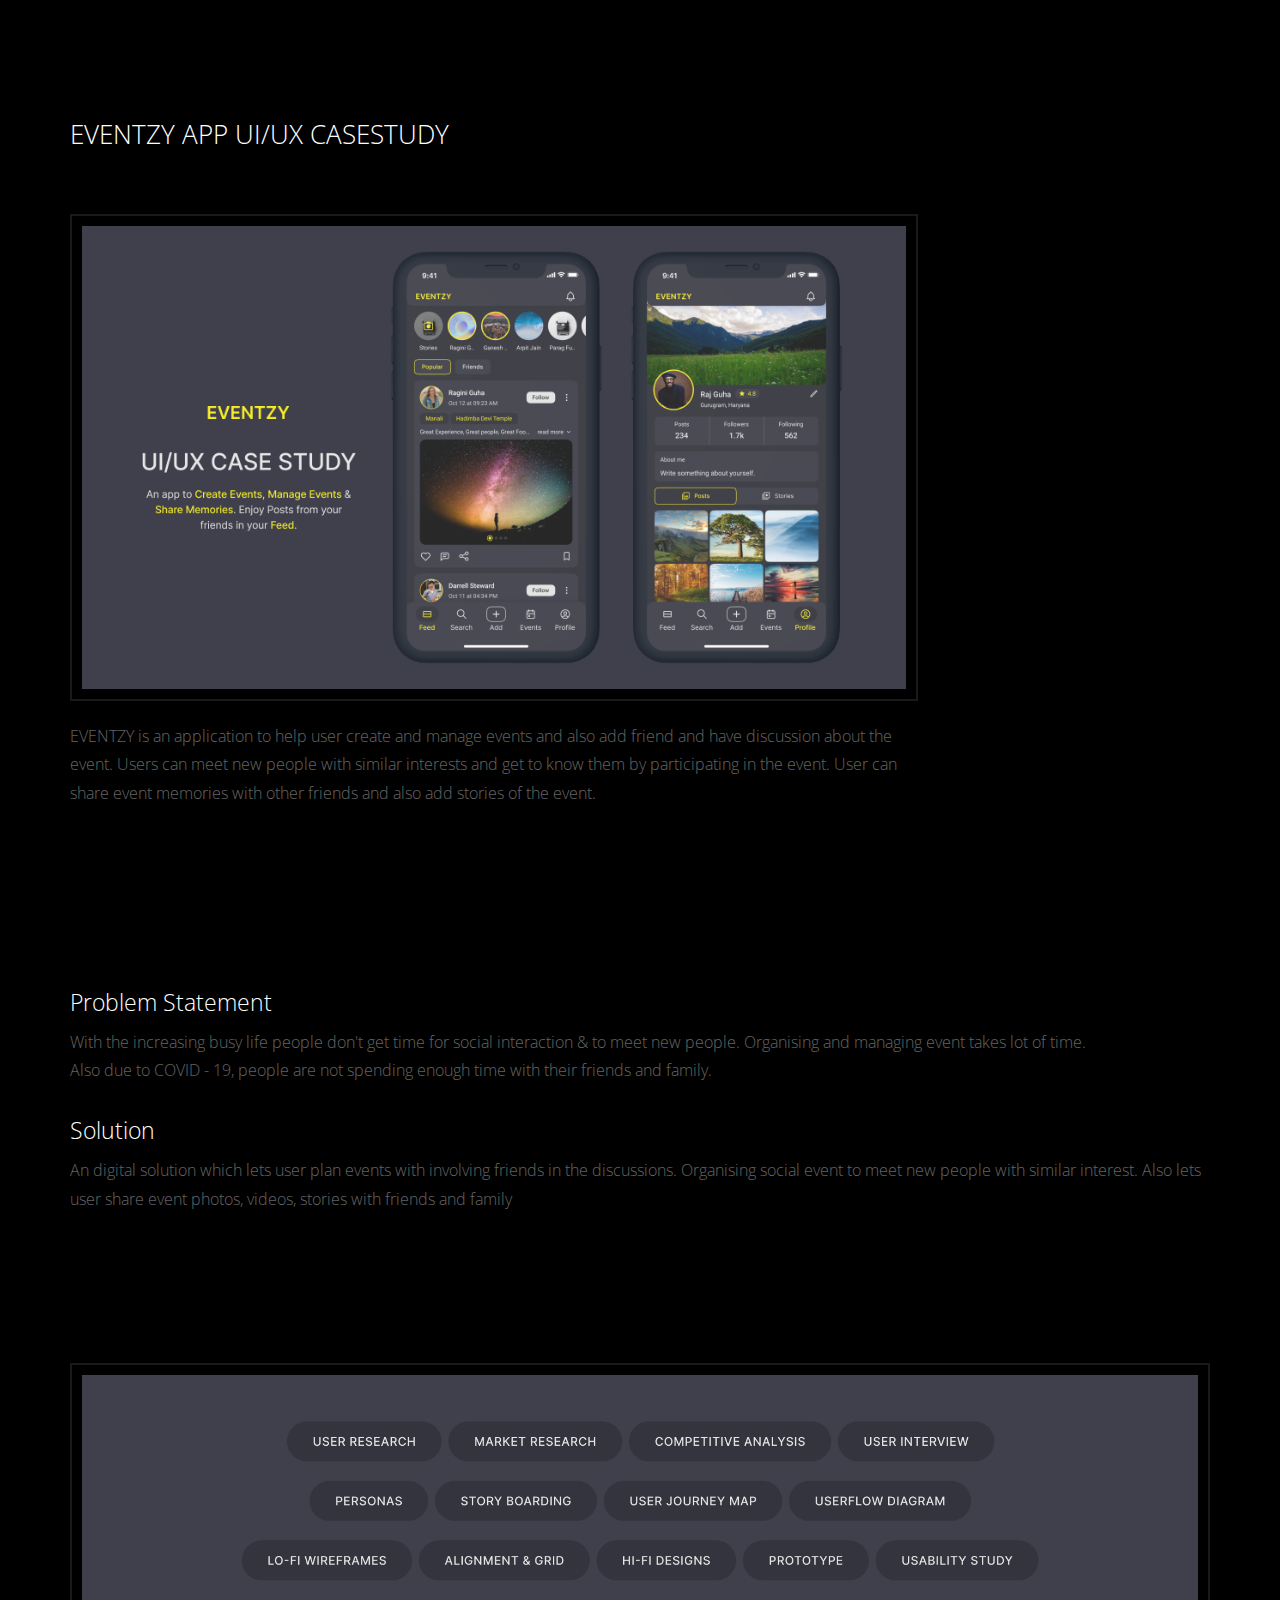
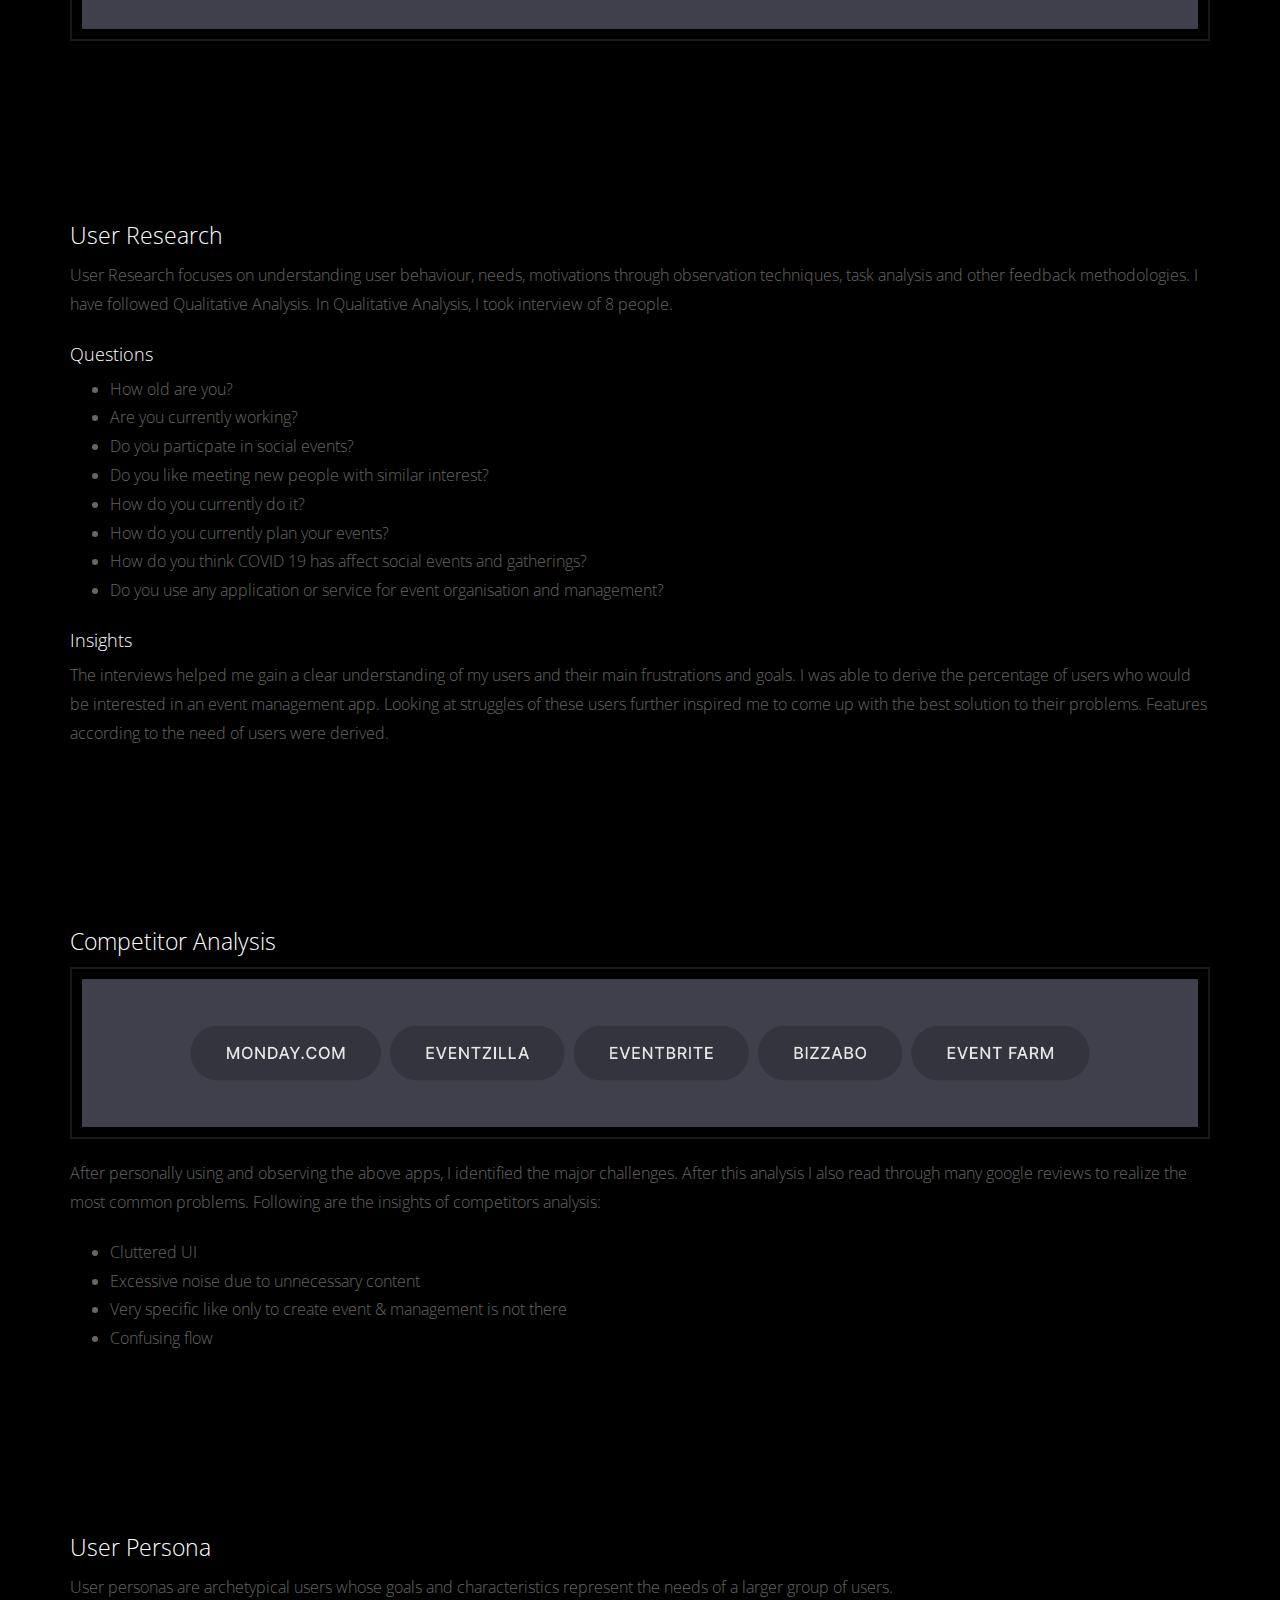
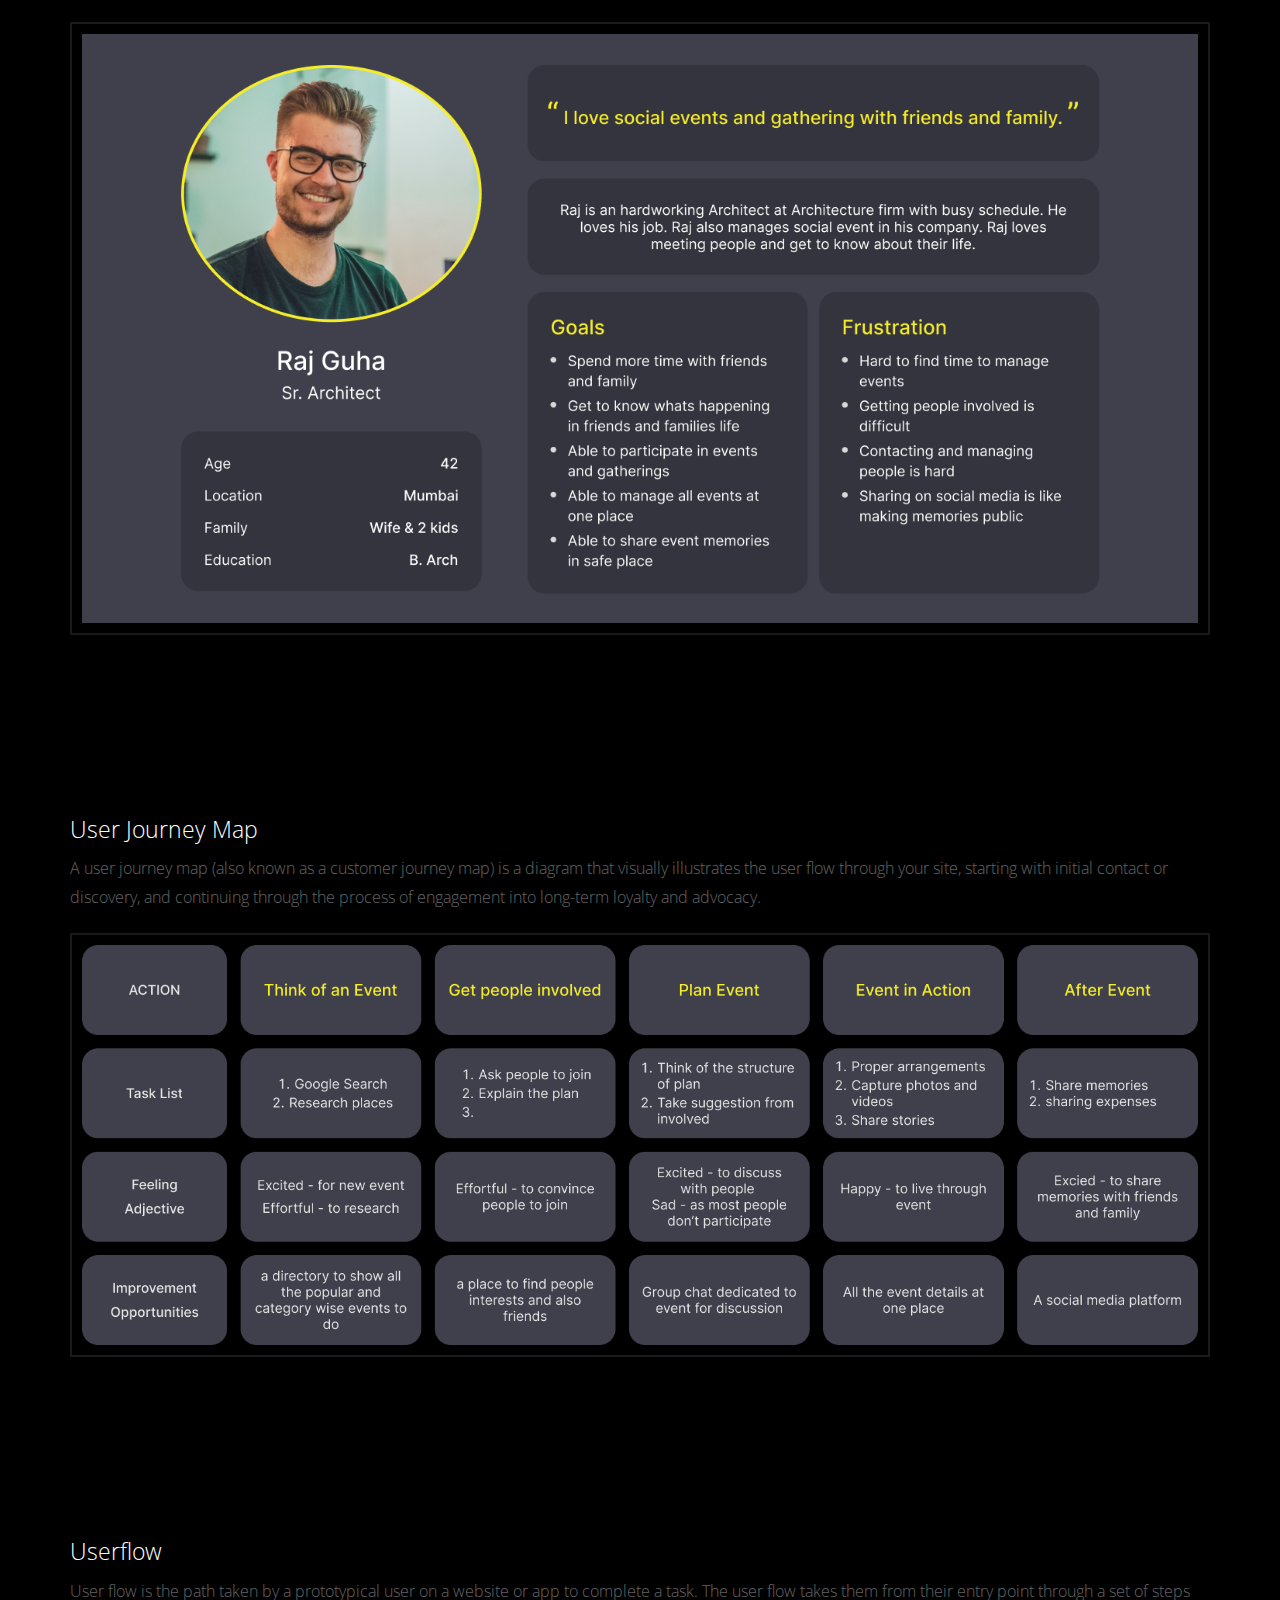
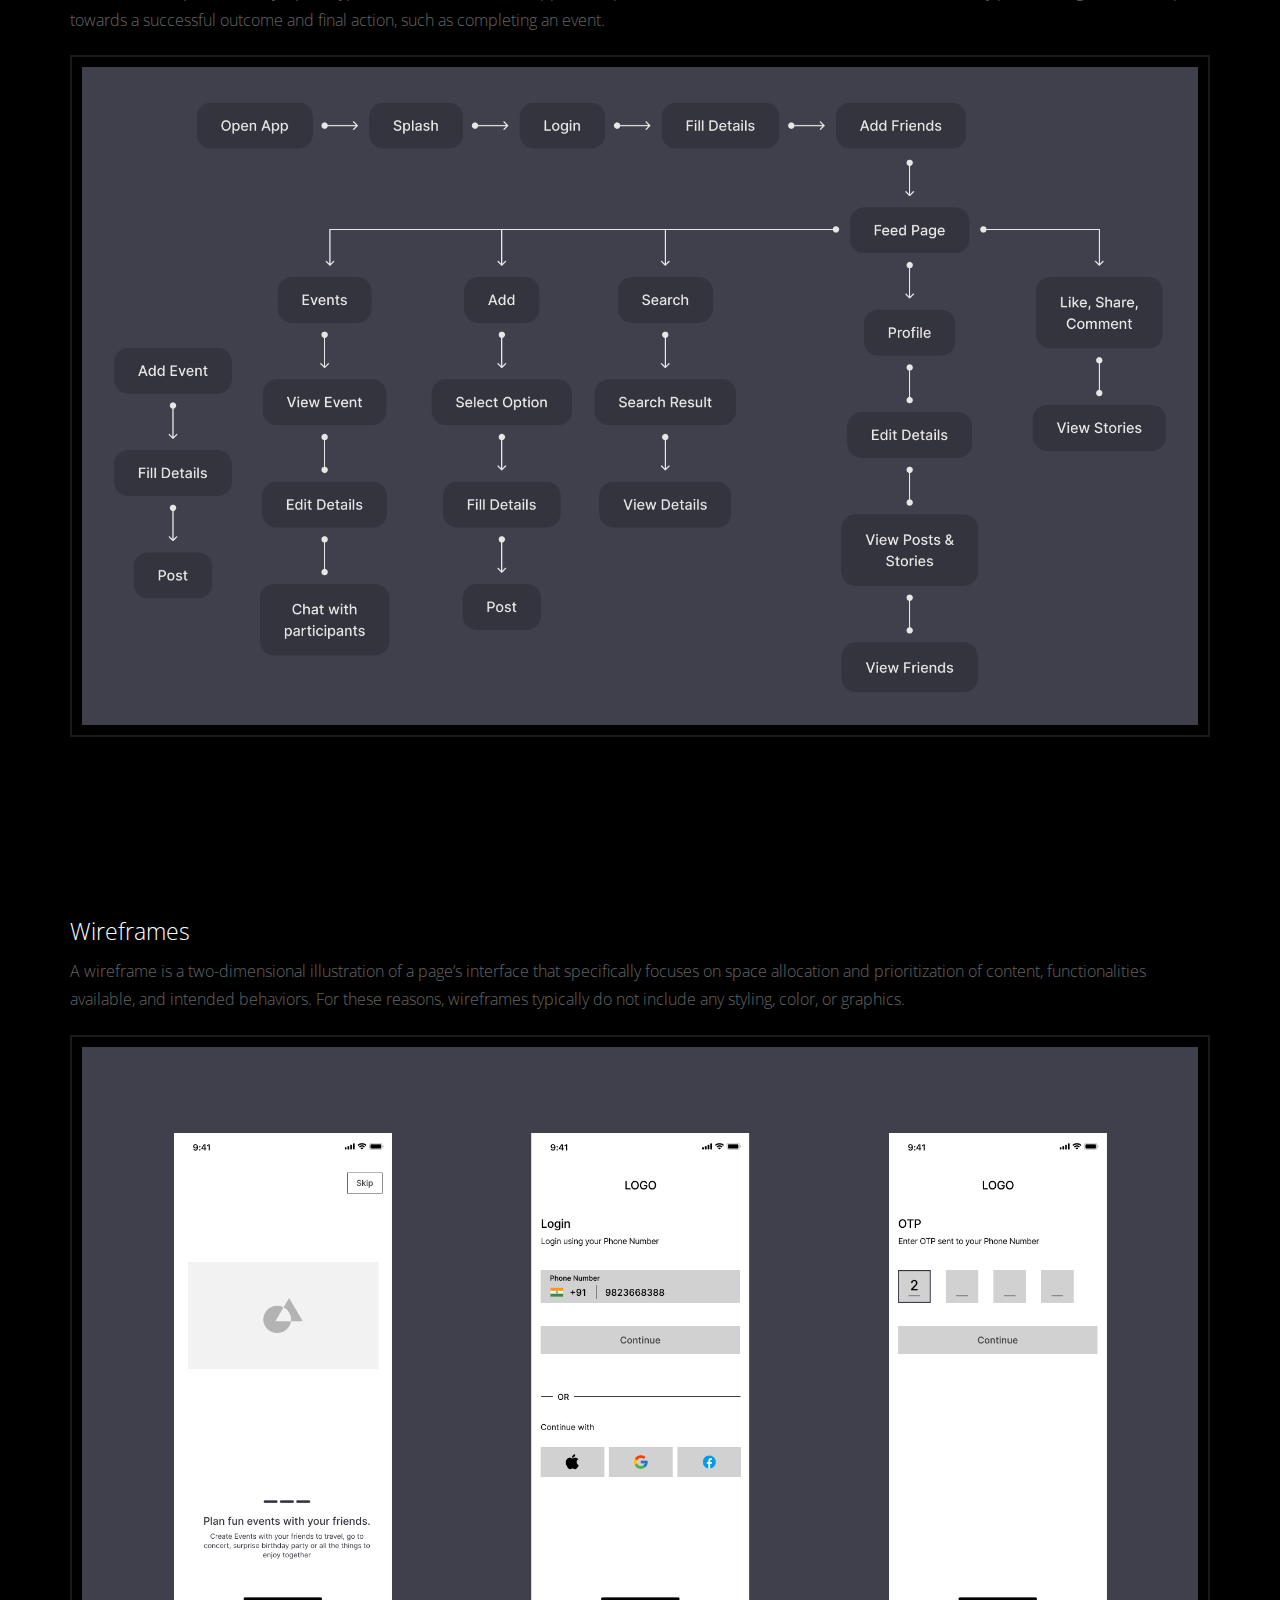
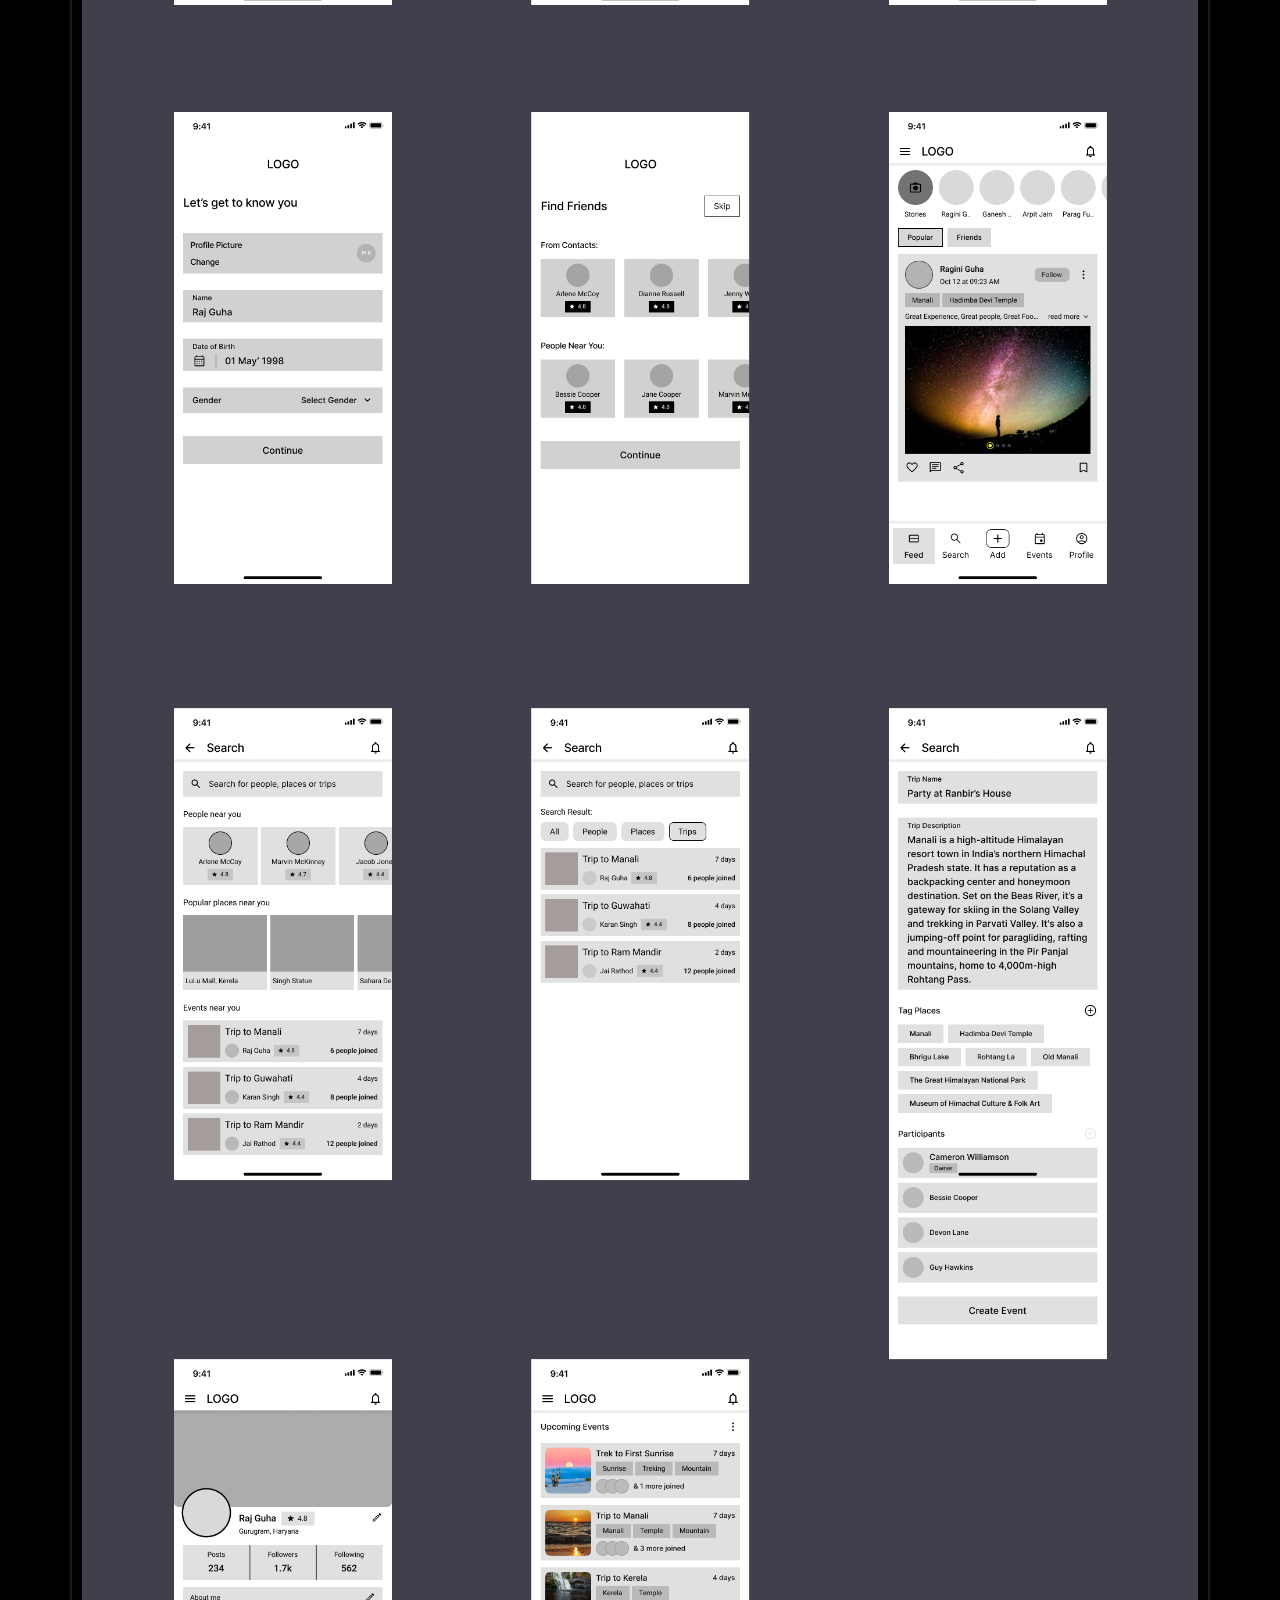
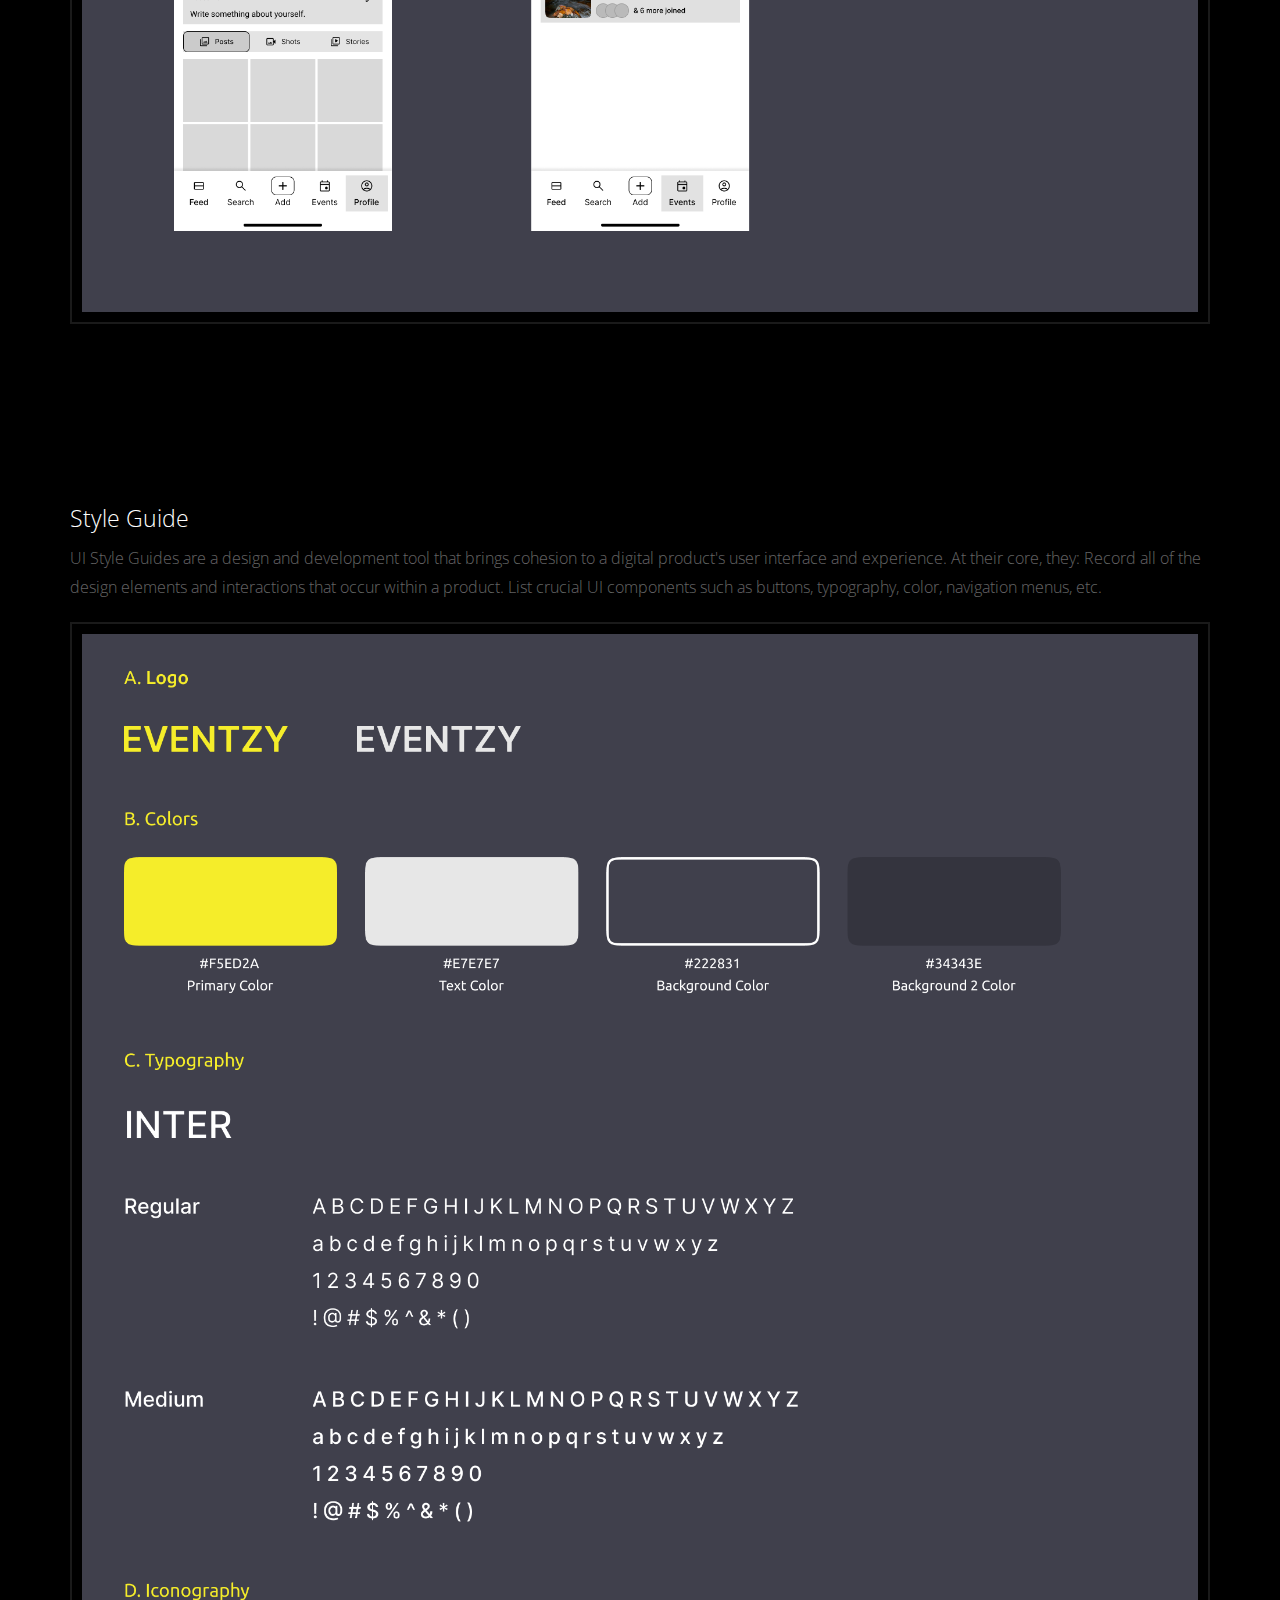
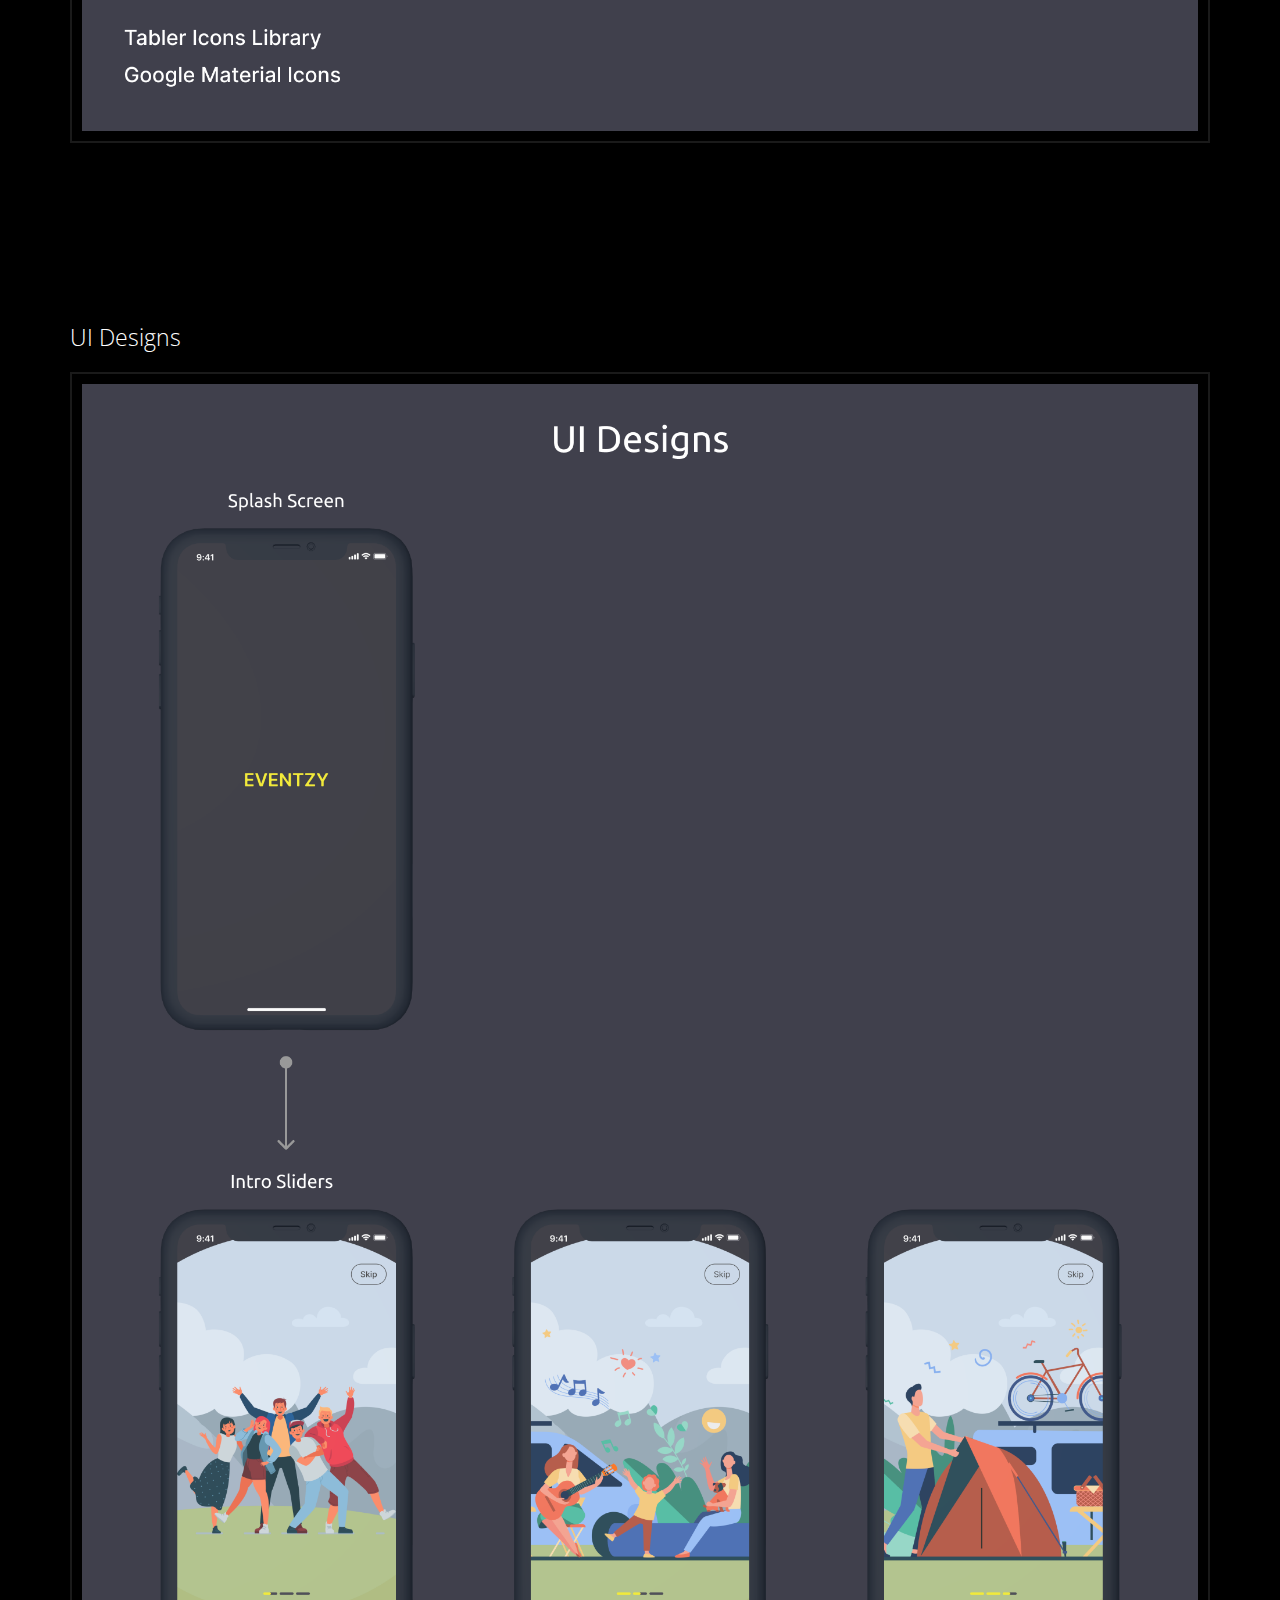
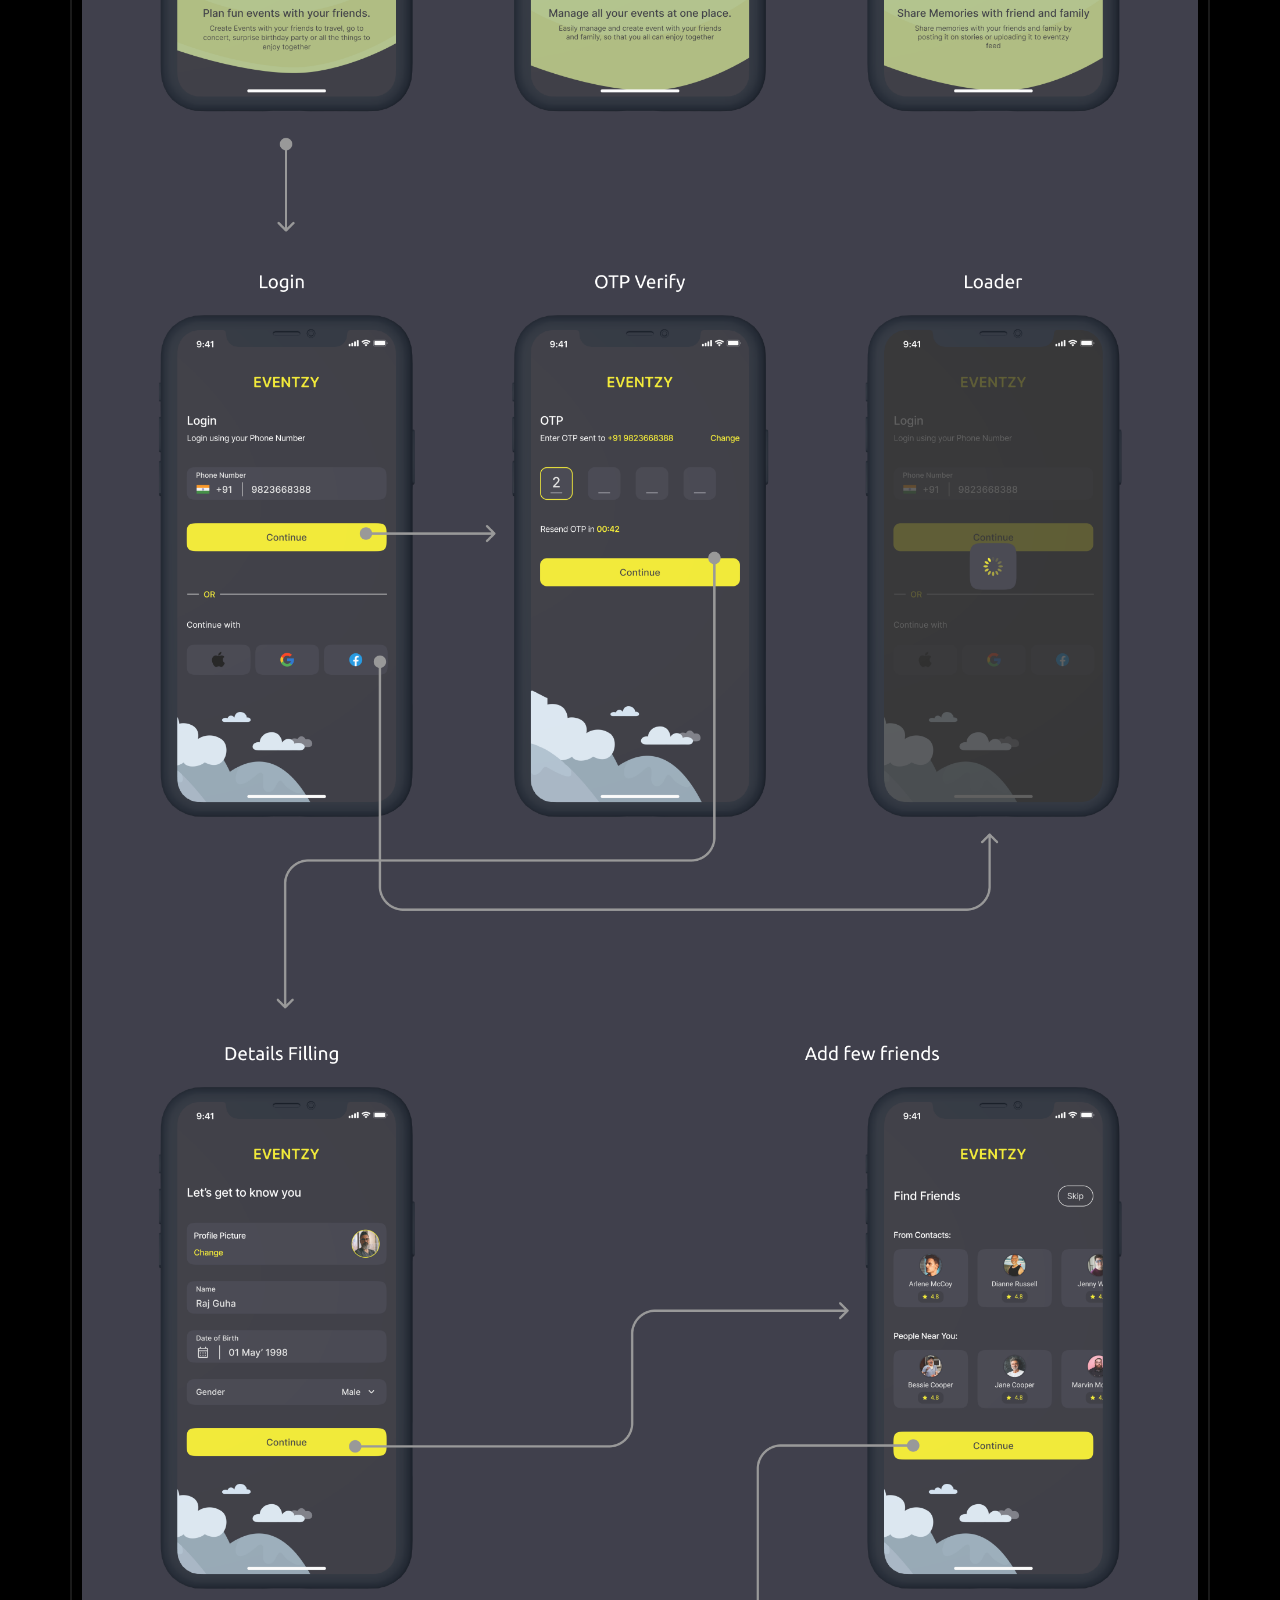
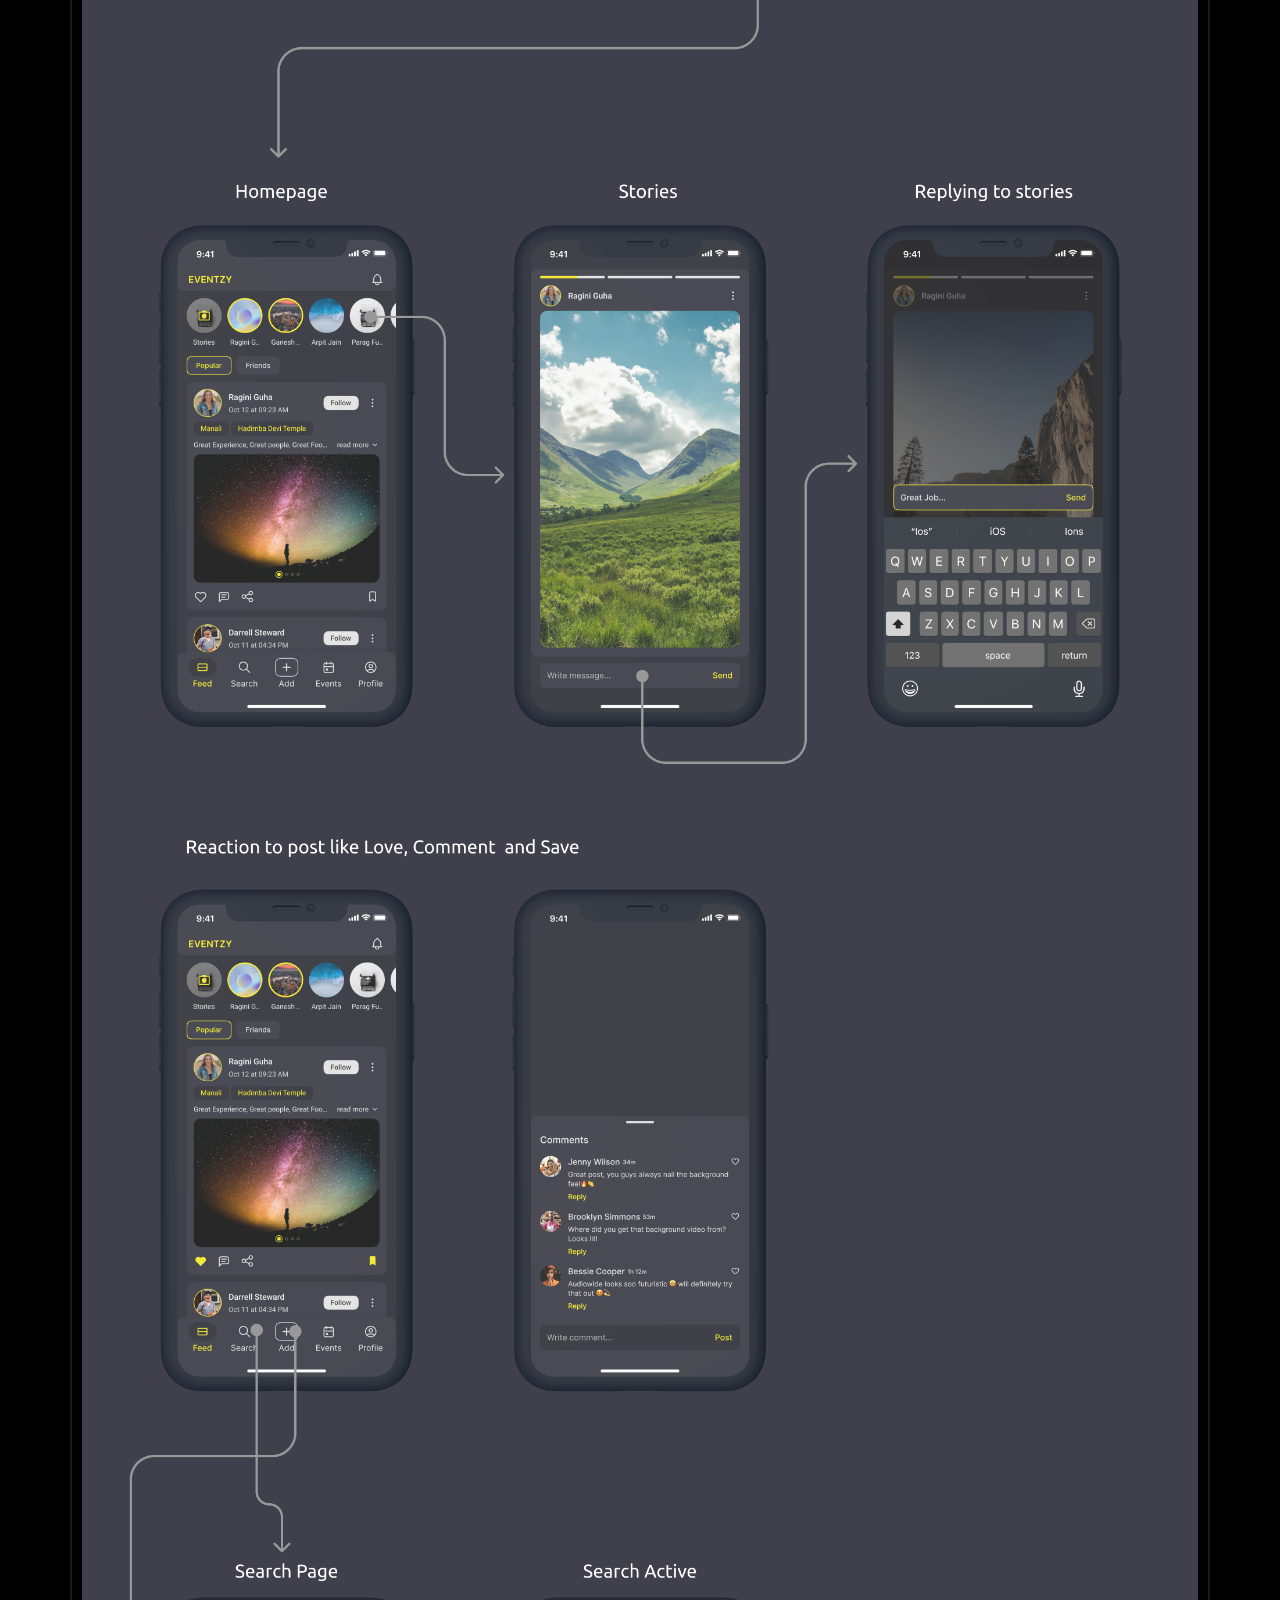
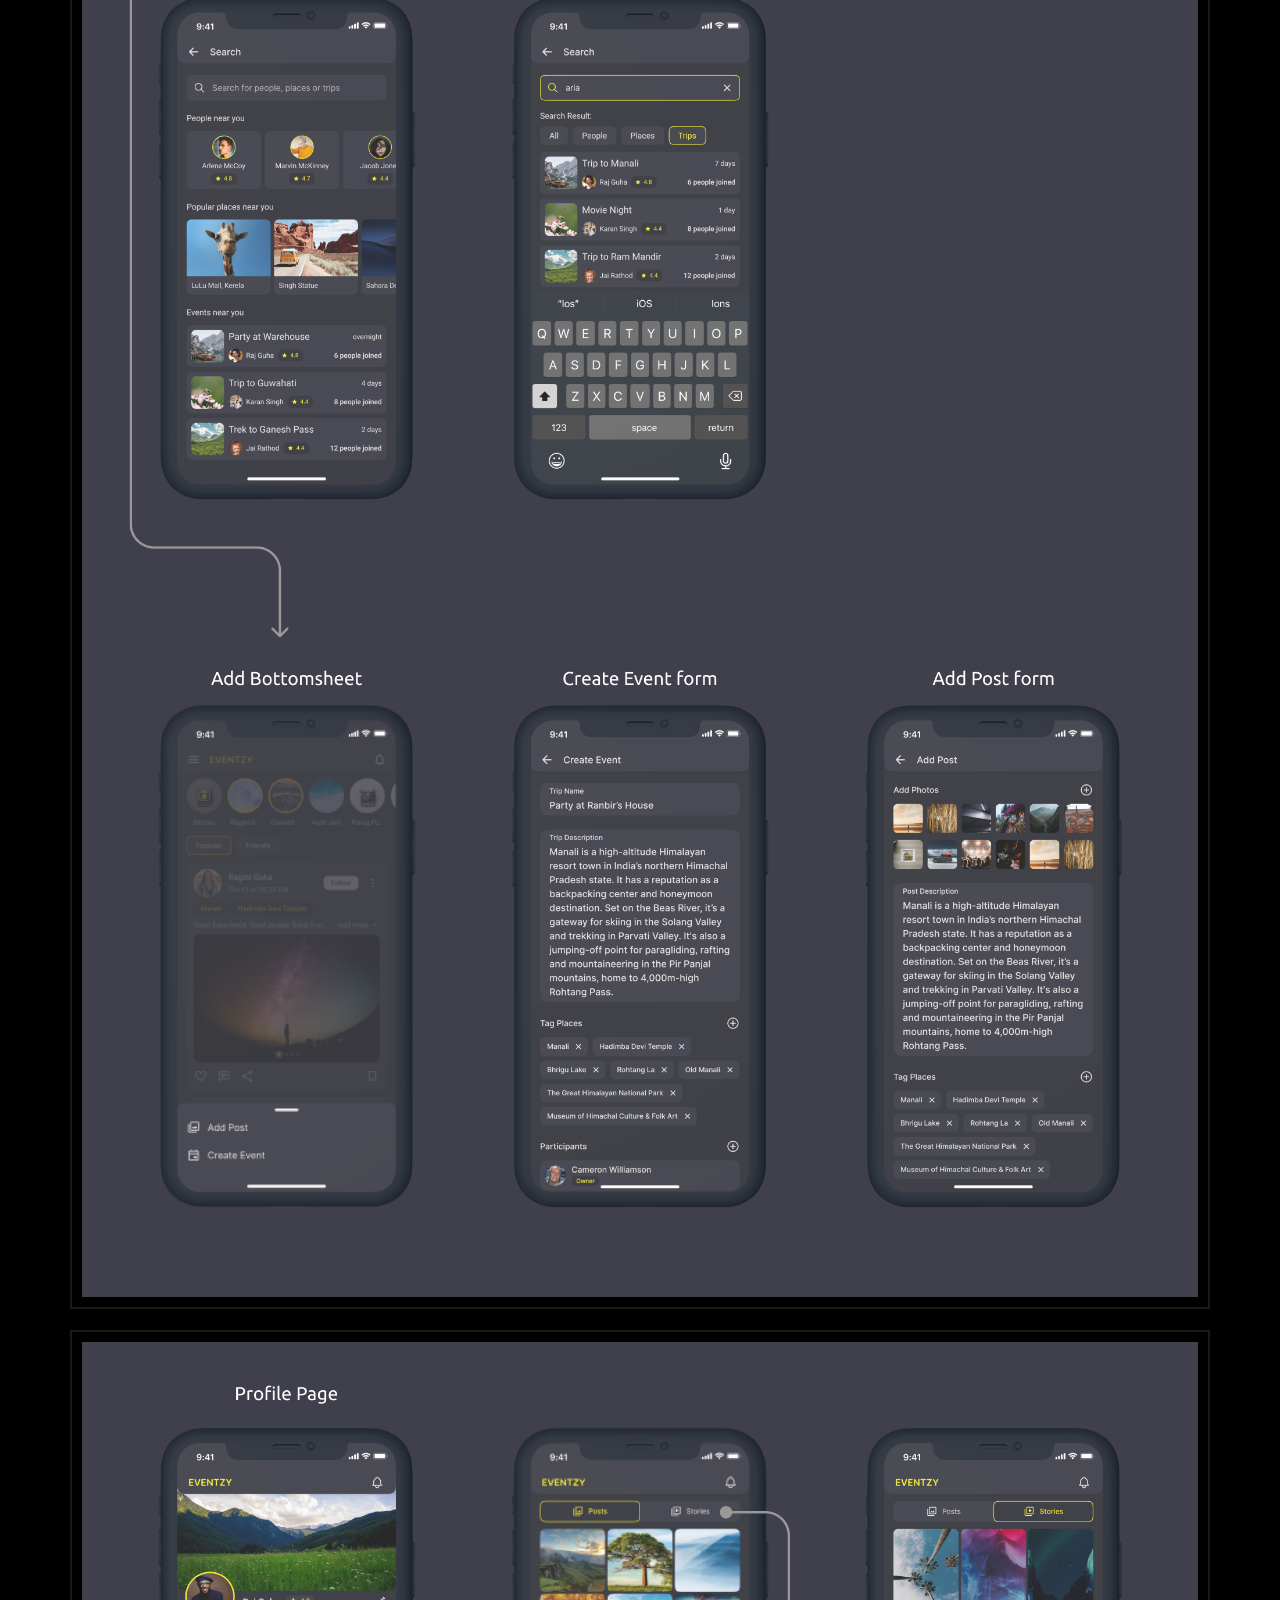
==== commit 0a90afce: "done for the day with old thing" ====
--- a/eventzy.html
+++ b/eventzy.html
@@ -16,40 +16,6 @@
   <body>  
   <div class="probootstrap-loader"></div>
 
-  <!------------------------------ TOP NAVIGATION - START ------------------------------>
-  <header role="banner" class="probootstrap-header">
-    <div class="container">
-        <a href="index.html" class="probootstrap-logo">Sumit<span> .</span></a>
-        
-        <a href="#" class="probootstrap-burger-menu visible-xs" ><i>Menu</i></a>
-        <div class="mobile-menu-overlay"></div>
-
-        <nav role="navigation" class="probootstrap-nav hidden-xs">
-          <ul class="probootstrap-main-nav">
-            <li><a href="index.html">Home</a></li>
-            <li><a href="work.html">My work</a></li>
-            <li><a href="about.html">About me</a></li>
-            <li><a href="./img/resume_sumitnikhare.pdf" download>Resume</a></li>
-          </ul>
-          <ul class="probootstrap-right-nav hidden-xs">
-            <li><a href="https://www.behance.net/sumitnikhare" _blank><i class="icon-behance"></i></a></li>
-            <!-- <li><a href="#"><i class="icon-dribbble"></i></a></li> -->
-          </ul>
-          <div class="extra-text visible-xs"> 
-            <a href="#" class="probootstrap-burger-menu"><i>Menu</i></a>
-            <h5>Currently working at</h5>
-            <p>Permute Solutions Pvt. Ltd.</p>
-            <h5>Connect</h5>
-            <ul class="social-buttons">
-              <li><a href="https://www.behance.net/sumitnikhare" _blank><i class="icon-behance"></i></a></li>
-              <!-- <li><a href="#"><i class="icon-dribbble"></i></a></li> -->
-            </ul>
-          </div>
-        </nav>
-    </div>
-  </header>
-  <!------------------------------ TOP NAVIGATION - END ------------------------------>
-
   <!------------------------------ PROJECT HEADING - START ------------------------------>
   <section class="page-title">
     <div class="container">
@@ -233,61 +199,6 @@
   </div>
   <!------------------------------ CONTACT ME - END ------------------------------>
 
-  <!------------------------------ NEXT PROJECTS - START ------------------------------>
-  <section class="probootstrap-section">
-    <div class="container">
-      <div class="row">
-        <div class="col-md-12 section-heading probootstrap-animate">
-          <h2>Next Projects</h2>
-        </div>
-      </div>
-      <div class="row">
-        <div class="col-md-4 probootstrap-animate">
-          <div class="probootstrap-card">
-            <div class="probootstrap-card-media">
-              <a href="ACPapp.html"><img src="img/acp-app/thumbnail.png" class="img-responsive img-border" alt="Free HTML5 Template by uicookies.com"></a>
-            </div>
-            <div class="probootstrap-card-text">
-              <h2 class="probootstrap-card-heading mb0">ACP App Casestudy</h2>
-              <p class="category">Design</p>
-              <p>Anagrow is a B2B Platform for channel partners(brokers) to view listing of properties and sell them to clients. App allows CPs to manage all their clients with the help of CRM which is inbuild in the app and also after selling the property CPs can manage all the finance proceeding in the app itself with the help of CM(commission management). CPs get exciting offers and early commission on the selling of properties with Seal of Trust.</p>
-              <p><a href="ACPapp.html">View Project</a></p>
-            </div>
-          </div>
-        </div>
-      </div>
-    </div>
-  </section>
-  <!------------------------------ NEXT PROJECTS - START ------------------------------>
-
-  <!------------------------------ FOOTER - START ------------------------------>
-  <footer class="probootstrap-footer probootstrap-bg">
-    <div class="container">
-      
-      <div class="row copyright">
-        <div class="col-md-6">
-          <div class="probootstrap-footer-widget">
-            <ul class="probootstrap-main-nav">
-              <li><a href="index.html">Home</a></li>
-              <li><a href="work.html">My work</a></li>
-              <li><a href="about.html">About me</a></li>
-              <li><a href="./img/resume_sumitnikhare.pdf" download>Download Resume</a></li>
-            </ul>
-          </div>
-        </div>
-        <div class="col-md-6">
-          <div class="probootstrap-footer-widget right">
-            <ul class="probootstrap-social">
-              <!-- <li><a href="#"><i class="icon-dribbble"></i></a></li> -->
-              <li><a href="https://www.behance.net/sumitnikhare" _blank><i class="icon-behance"></i></a></li>
-            </ul>
-          </div>
-        </div>
-      </div>
-    </div>
-  </footer>
-  <!------------------------------ FOOTER - END ------------------------------>
-
   <div class="gototop js-top">
     <a href="#" class="js-gotop"><i class="icon-chevron-thin-up"></i></a>
   </div>
